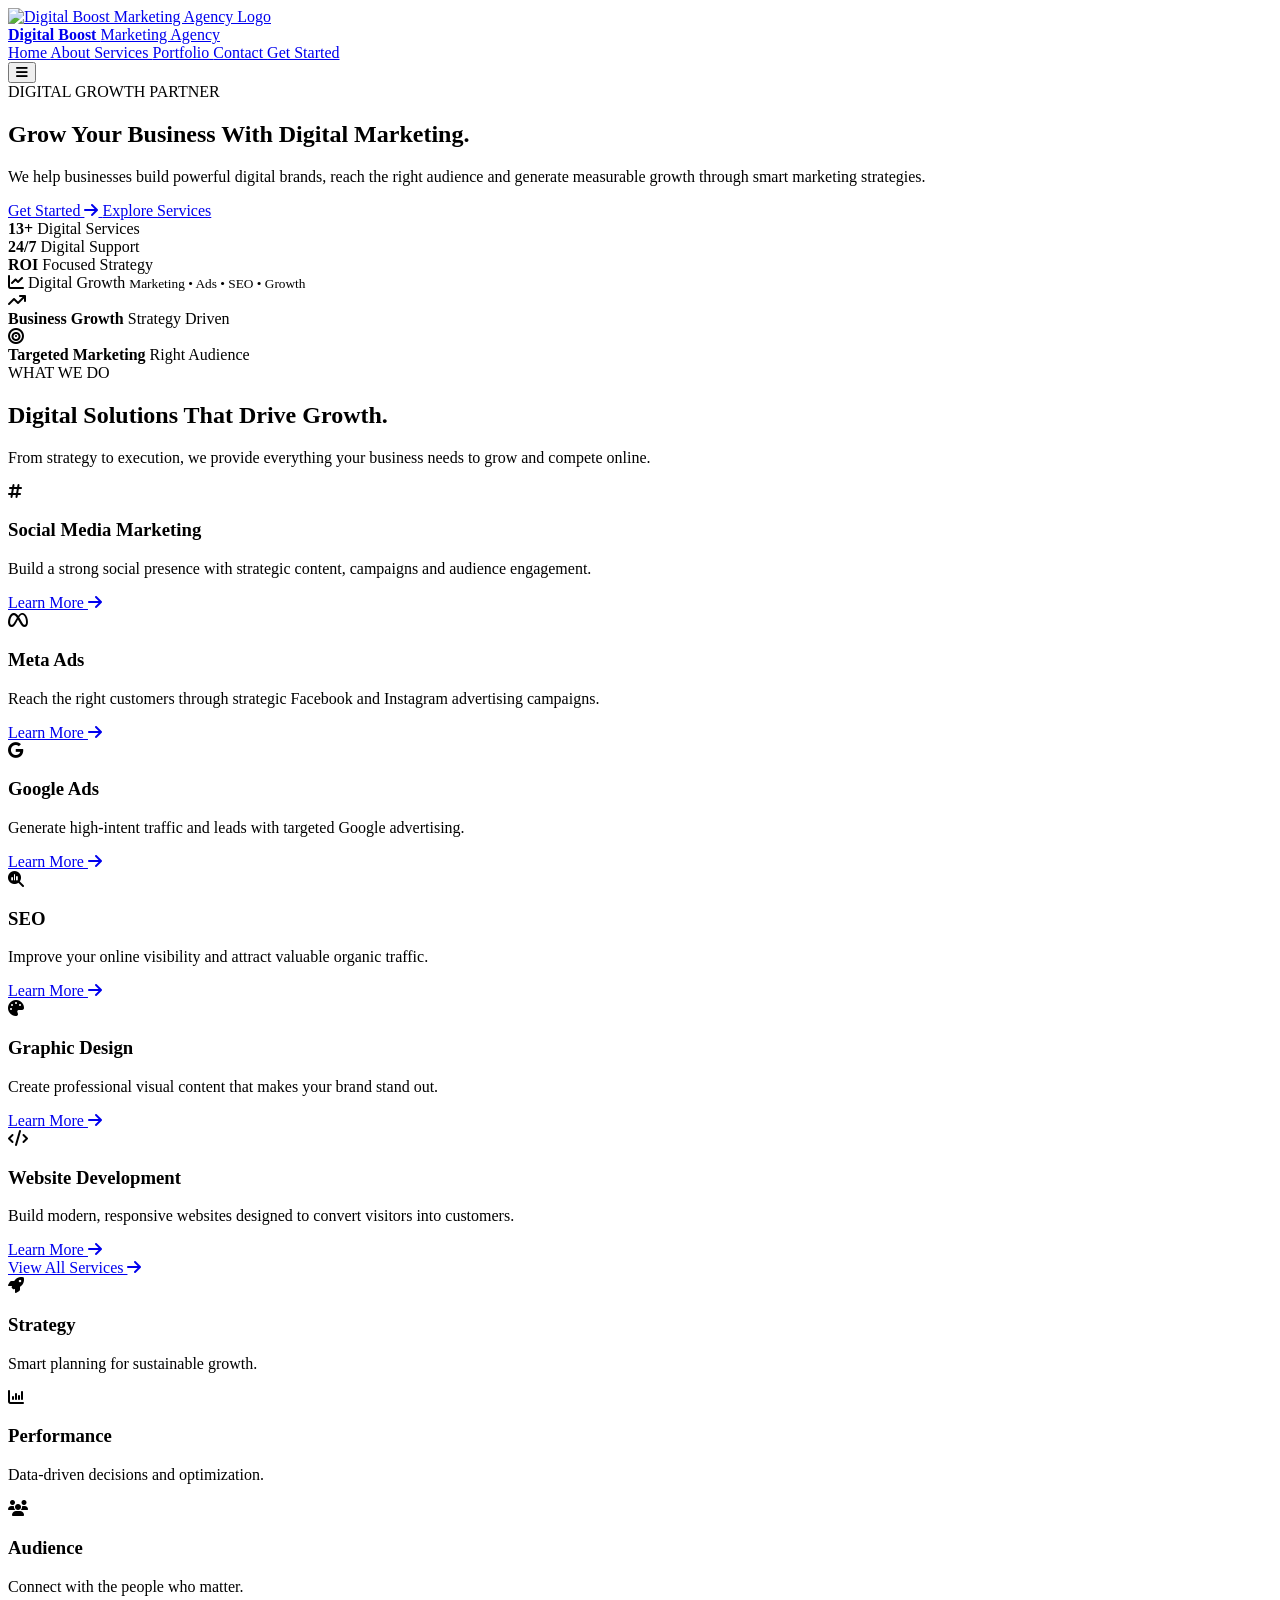
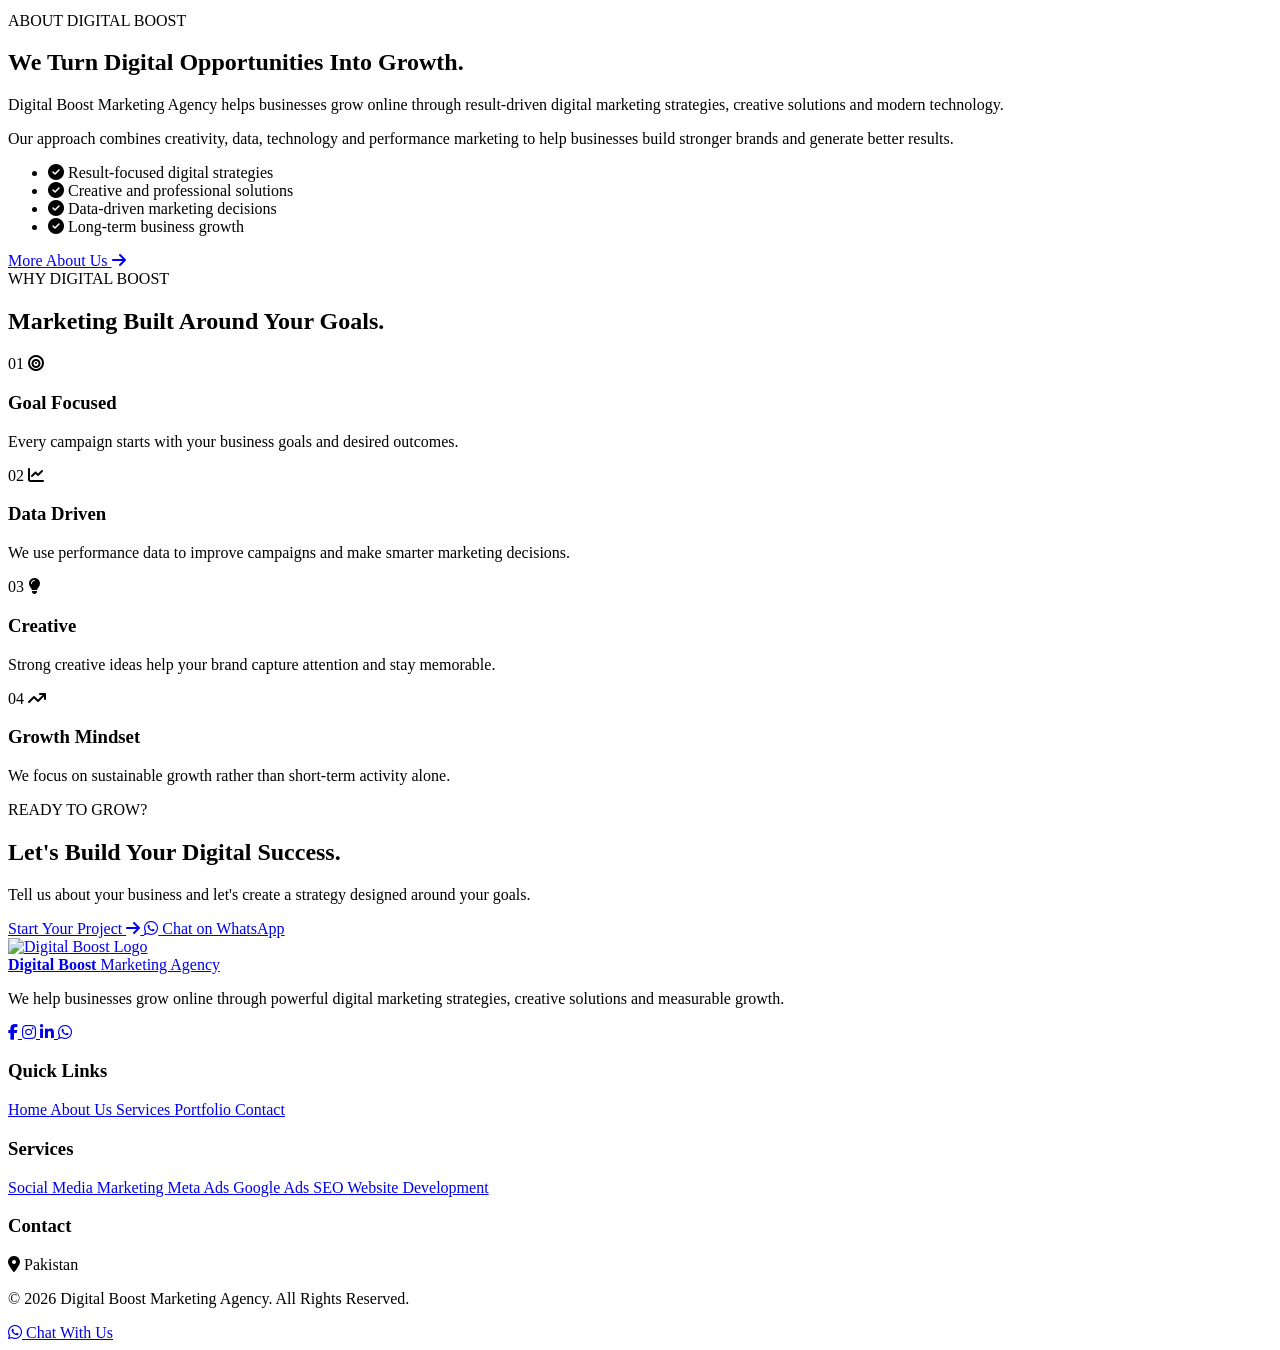
==== index.html @ 8b55f7cd "Create index.html" ====
<!DOCTYPE html>
<html lang="en">

<head>

    <meta charset="UTF-8">

    <meta name="viewport"
          content="width=device-width, initial-scale=1.0">

    <meta name="description"
          content="Digital Boost Marketing Agency helps businesses grow online through Social Media Marketing, Meta Ads, Google Ads, SEO, Branding, Website Development and performance marketing.">

    <meta name="keywords"
          content="Digital Marketing Agency, Social Media Marketing, Meta Ads, Google Ads, SEO, Branding, Website Development, Pakistan">

    <meta name="author"
          content="Digital Boost Marketing Agency">

    <title>
        Digital Boost Marketing Agency | Grow Your Business
    </title>


    <!-- Google Font -->

    <link rel="preconnect"
          href="https://fonts.googleapis.com">

    <link rel="preconnect"
          href="https://fonts.gstatic.com"
          crossorigin>

    <link href="https://fonts.googleapis.com/css2?family=Inter:wght@400;500;600;700;800;900&display=swap"
          rel="stylesheet">


    <!-- Font Awesome -->

    <link rel="stylesheet"
          href="https://cdnjs.cloudflare.com/ajax/libs/font-awesome/6.5.2/css/all.min.css">


    <!-- Main Website CSS -->

    <link rel="stylesheet"
          href="style.css">

</head>


<body>


<!-- ==================================================
     HEADER
================================================== -->

<header class="header">

    <div class="container nav-container">


        <!-- LOGO -->

        <a href="index.html"
           class="logo">

            <div class="logo-image">

                <img src="logo.png"
                     alt="Digital Boost Marketing Agency Logo">

            </div>

            <div class="logo-text">

                <strong>
                    Digital Boost
                </strong>

                <span>
                    Marketing Agency
                </span>

            </div>

        </a>


        <!-- NAVIGATION -->

        <nav class="navbar">

            <a href="index.html"
               class="active">
                Home
            </a>

            <a href="about.html">
                About
            </a>

            <a href="services.html">
                Services
            </a>

            <a href="portfolio.html">
                Portfolio
            </a>

            <a href="contact.html">
                Contact
            </a>

            <a href="contact.html#contact-form"
               class="nav-cta">

                Get Started

            </a>

        </nav>


        <!-- MOBILE MENU -->

        <button class="menu-btn"
                type="button"
                aria-label="Open Menu">

            <i class="fa-solid fa-bars"></i>

        </button>

    </div>

</header>



<!-- ==================================================
     HERO
================================================== -->

<section class="hero">

    <div class="container hero-grid">


        <!-- HERO CONTENT -->

        <div class="hero-content">

            <span class="section-label">

                DIGITAL GROWTH PARTNER

            </span>


            <h1>

                Grow Your Business
                <span>With Digital Marketing.</span>

            </h1>


            <p>

                We help businesses build powerful digital
                brands, reach the right audience and generate
                measurable growth through smart marketing
                strategies.

            </p>


            <!-- HERO BUTTONS -->

            <div class="hero-buttons">

                <a href="contact.html#contact-form"
                   class="btn">

                    Get Started

                    <i class="fa-solid fa-arrow-right"></i>

                </a>


                <a href="#services"
                   class="btn btn-outline">

                    Explore Services

                </a>

            </div>


            <!-- HERO TRUST -->

            <div class="hero-trust">

                <div class="trust-item">

                    <strong>
                        13+
                    </strong>

                    <span>
                        Digital Services
                    </span>

                </div>


                <div class="trust-item">

                    <strong>
                        24/7
                    </strong>

                    <span>
                        Digital Support
                    </span>

                </div>


                <div class="trust-item">

                    <strong>
                        ROI
                    </strong>

                    <span>
                        Focused Strategy
                    </span>

                </div>

            </div>

        </div>



        <!-- HERO VISUAL -->

        <div class="hero-visual">


            <div class="hero-image-card">

                <div class="hero-image-placeholder">

                    <i class="fa-solid fa-chart-line"></i>

                    <span>
                        Digital Growth
                    </span>

                    <small>
                        Marketing • Ads • SEO • Growth
                    </small>

                </div>


                <!-- FLOATING CARD -->

                <div class="hero-floating-card">

                    <div class="floating-icon">

                        <i class="fa-solid fa-arrow-trend-up"></i>

                    </div>

                    <div>

                        <strong>
                            Business Growth
                        </strong>

                        <span>
                            Strategy Driven
                        </span>

                    </div>

                </div>


                <!-- FLOATING CARD 2 -->

                <div class="hero-floating-card second">

                    <div class="floating-icon">

                        <i class="fa-solid fa-bullseye"></i>

                    </div>

                    <div>

                        <strong>
                            Targeted Marketing
                        </strong>

                        <span>
                            Right Audience
                        </span>

                    </div>

                </div>

            </div>

        </div>

    </div>

</section>



<!-- ==================================================
     SERVICES
================================================== -->

<section class="section services-preview"
         id="services">

    <div class="container">


        <div class="section-heading">

            <span class="section-label">
                WHAT WE DO
            </span>

            <h2>

                Digital Solutions That
                <span>Drive Growth.</span>

            </h2>

            <p>

                From strategy to execution, we provide
                everything your business needs to grow
                and compete online.

            </p>

        </div>


        <div class="services-grid">


            <!-- SERVICE 1 -->

            <article class="service-card">

                <div class="service-icon">

                    <i class="fa-solid fa-hashtag"></i>

                </div>

                <h3>
                    Social Media Marketing
                </h3>

                <p>

                    Build a strong social presence with
                    strategic content, campaigns and
                    audience engagement.

                </p>

                <a href="services.html">
                    Learn More
                    <i class="fa-solid fa-arrow-right"></i>
                </a>

            </article>


            <!-- SERVICE 2 -->

            <article class="service-card">

                <div class="service-icon">

                    <i class="fa-brands fa-meta"></i>

                </div>

                <h3>
                    Meta Ads
                </h3>

                <p>

                    Reach the right customers through
                    strategic Facebook and Instagram
                    advertising campaigns.

                </p>

                <a href="services.html">
                    Learn More
                    <i class="fa-solid fa-arrow-right"></i>
                </a>

            </article>


            <!-- SERVICE 3 -->

            <article class="service-card">

                <div class="service-icon">

                    <i class="fa-brands fa-google"></i>

                </div>

                <h3>
                    Google Ads
                </h3>

                <p>

                    Generate high-intent traffic and leads
                    with targeted Google advertising.

                </p>

                <a href="services.html">
                    Learn More
                    <i class="fa-solid fa-arrow-right"></i>
                </a>

            </article>


            <!-- SERVICE 4 -->

            <article class="service-card">

                <div class="service-icon">

                    <i class="fa-solid fa-magnifying-glass-chart"></i>

                </div>

                <h3>
                    SEO
                </h3>

                <p>

                    Improve your online visibility and attract
                    valuable organic traffic.

                </p>

                <a href="services.html">
                    Learn More
                    <i class="fa-solid fa-arrow-right"></i>
                </a>

            </article>


            <!-- SERVICE 5 -->

            <article class="service-card">

                <div class="service-icon">

                    <i class="fa-solid fa-palette"></i>

                </div>

                <h3>
                    Graphic Design
                </h3>

                <p>

                    Create professional visual content that
                    makes your brand stand out.

                </p>

                <a href="services.html">
                    Learn More
                    <i class="fa-solid fa-arrow-right"></i>
                </a>

            </article>


            <!-- SERVICE 6 -->

            <article class="service-card">

                <div class="service-icon">

                    <i class="fa-solid fa-code"></i>

                </div>

                <h3>
                    Website Development
                </h3>

                <p>

                    Build modern, responsive websites designed
                    to convert visitors into customers.

                </p>

                <a href="services.html">
                    Learn More
                    <i class="fa-solid fa-arrow-right"></i>
                </a>

            </article>

        </div>


        <div class="center-btn">

            <a href="services.html"
               class="btn btn-outline">

                View All Services

                <i class="fa-solid fa-arrow-right"></i>

            </a>

        </div>

    </div>

</section>



<!-- ==================================================
     ABOUT PREVIEW
================================================== -->

<section class="section about-preview">

    <div class="container about-grid">


        <div class="about-visual">

            <div class="about-card">

                <div class="about-card-icon">

                    <i class="fa-solid fa-rocket"></i>

                </div>

                <h3>
                    Strategy
                </h3>

                <p>
                    Smart planning for sustainable growth.
                </p>

            </div>


            <div class="about-card">

                <div class="about-card-icon">

                    <i class="fa-solid fa-chart-column"></i>

                </div>

                <h3>
                    Performance
                </h3>

                <p>
                    Data-driven decisions and optimization.
                </p>

            </div>


            <div class="about-card">

                <div class="about-card-icon">

                    <i class="fa-solid fa-users"></i>

                </div>

                <h3>
                    Audience
                </h3>

                <p>
                    Connect with the people who matter.
                </p>

            </div>

        </div>



        <div class="about-content">

            <span class="section-label">
                ABOUT DIGITAL BOOST
            </span>

            <h2>

                We Turn Digital
                <span>Opportunities Into Growth.</span>

            </h2>

            <p>

                Digital Boost Marketing Agency helps
                businesses grow online through result-driven
                digital marketing strategies, creative
                solutions and modern technology.

            </p>


            <p>

                Our approach combines creativity, data,
                technology and performance marketing to help
                businesses build stronger brands and generate
                better results.

            </p>


            <ul class="check-list">

                <li>

                    <i class="fa-solid fa-circle-check"></i>

                    Result-focused digital strategies

                </li>

                <li>

                    <i class="fa-solid fa-circle-check"></i>

                    Creative and professional solutions

                </li>

                <li>

                    <i class="fa-solid fa-circle-check"></i>

                    Data-driven marketing decisions

                </li>

                <li>

                    <i class="fa-solid fa-circle-check"></i>

                    Long-term business growth

                </li>

            </ul>


            <a href="about.html"
               class="btn">

                More About Us

                <i class="fa-solid fa-arrow-right"></i>

            </a>

        </div>

    </div>

</section>



<!-- ==================================================
     WHY US
================================================== -->

<section class="section why-us">

    <div class="container">


        <div class="section-heading">

            <span class="section-label">
                WHY DIGITAL BOOST
            </span>

            <h2>

                Marketing Built Around
                <span>Your Goals.</span>

            </h2>

        </div>


        <div class="why-grid">


            <div class="why-card">

                <span class="why-number">
                    01
                </span>

                <i class="fa-solid fa-bullseye"></i>

                <h3>
                    Goal Focused
                </h3>

                <p>
                    Every campaign starts with your business
                    goals and desired outcomes.
                </p>

            </div>


            <div class="why-card">

                <span class="why-number">
                    02
                </span>

                <i class="fa-solid fa-chart-line"></i>

                <h3>
                    Data Driven
                </h3>

                <p>
                    We use performance data to improve campaigns
                    and make smarter marketing decisions.
                </p>

            </div>


            <div class="why-card">

                <span class="why-number">
                    03
                </span>

                <i class="fa-solid fa-lightbulb"></i>

                <h3>
                    Creative
                </h3>

                <p>
                    Strong creative ideas help your brand
                    capture attention and stay memorable.
                </p>

            </div>


            <div class="why-card">

                <span class="why-number">
                    04
                </span>

                <i class="fa-solid fa-arrow-trend-up"></i>

                <h3>
                    Growth Mindset
                </h3>

                <p>
                    We focus on sustainable growth rather than
                    short-term activity alone.
                </p>

            </div>

        </div>

    </div>

</section>



<!-- ==================================================
     CTA
================================================== -->

<section class="cta-section">

    <div class="container cta-box">


        <div>

            <span class="section-label">
                READY TO GROW?
            </span>

            <h2>

                Let's Build Your
                <span>Digital Success.</span>

            </h2>

            <p>

                Tell us about your business and let's create
                a strategy designed around your goals.

            </p>

        </div>


        <div class="cta-buttons">

            <a href="contact.html#contact-form"
               class="btn">

                Start Your Project

                <i class="fa-solid fa-arrow-right"></i>

            </a>


            <a href="#"
               data-whatsapp
               target="_blank"
               class="btn btn-whatsapp">

                <i class="fa-brands fa-whatsapp"></i>

                Chat on WhatsApp

            </a>

        </div>

    </div>

</section>



<!-- ==================================================
     FOOTER
================================================== -->

<footer class="footer">

    <div class="container footer-grid">


        <div class="footer-about">

            <a href="index.html"
               class="logo footer-logo">

                <div class="logo-image">

                    <img src="logo.png"
                         alt="Digital Boost Logo">

                </div>

                <div class="logo-text">

                    <strong>
                        Digital Boost
                    </strong>

                    <span>
                        Marketing Agency
                    </span>

                </div>

            </a>


            <p>

                We help businesses grow online through
                powerful digital marketing strategies,
                creative solutions and measurable growth.

            </p>


            <div class="social-links">

                <a href="#"
                   data-facebook
                   target="_blank"
                   aria-label="Facebook">

                    <i class="fa-brands fa-facebook-f"></i>

                </a>


                <a href="#"
                   data-instagram
                   target="_blank"
                   aria-label="Instagram">

                    <i class="fa-brands fa-instagram"></i>

                </a>


                <a href="#"
                   data-linkedin
                   target="_blank"
                   aria-label="LinkedIn">

                    <i class="fa-brands fa-linkedin-in"></i>

                </a>


                <a href="#"
                   data-whatsapp
                   target="_blank"
                   aria-label="WhatsApp">

                    <i class="fa-brands fa-whatsapp"></i>

                </a>

            </div>

        </div>



        <div class="footer-column">

            <h3>
                Quick Links
            </h3>

            <a href="index.html">
                Home
            </a>

            <a href="about.html">
                About Us
            </a>

            <a href="services.html">
                Services
            </a>

            <a href="portfolio.html">
                Portfolio
            </a>

            <a href="contact.html">
                Contact
            </a>

        </div>



        <div class="footer-column">

            <h3>
                Services
            </h3>

            <a href="services.html">
                Social Media Marketing
            </a>

            <a href="services.html">
                Meta Ads
            </a>

            <a href="services.html">
                Google Ads
            </a>

            <a href="services.html">
                SEO
            </a>

            <a href="services.html">
                Website Development
            </a>

        </div>



        <div class="footer-column">

            <h3>
                Contact
            </h3>

            <a href="#"
               data-email
               data-email-text>
            </a>

            <a href="#"
               data-whatsapp
               data-whatsapp-text>
            </a>

            <p>
                <i class="fa-solid fa-location-dot"></i>
                Pakistan
            </p>

        </div>

    </div>


    <div class="footer-bottom">

        <div class="container">

            <p>
                © 2026 Digital Boost Marketing Agency.
                All Rights Reserved.
            </p>

        </div>

    </div>

</footer>



<!-- ==================================================
     FLOATING WHATSAPP
================================================== -->

<a href="#"
   data-whatsapp
   target="_blank"
   class="whatsapp-float"
   aria-label="Chat on WhatsApp">

    <i class="fa-brands fa-whatsapp"></i>

    <span>
        Chat With Us
    </span>

</a>



<!-- ==================================================
     CENTRAL CONFIG
================================================== -->

<script src="site-config.js"></script>

<script src="script.js"></script>


</body>

</html>
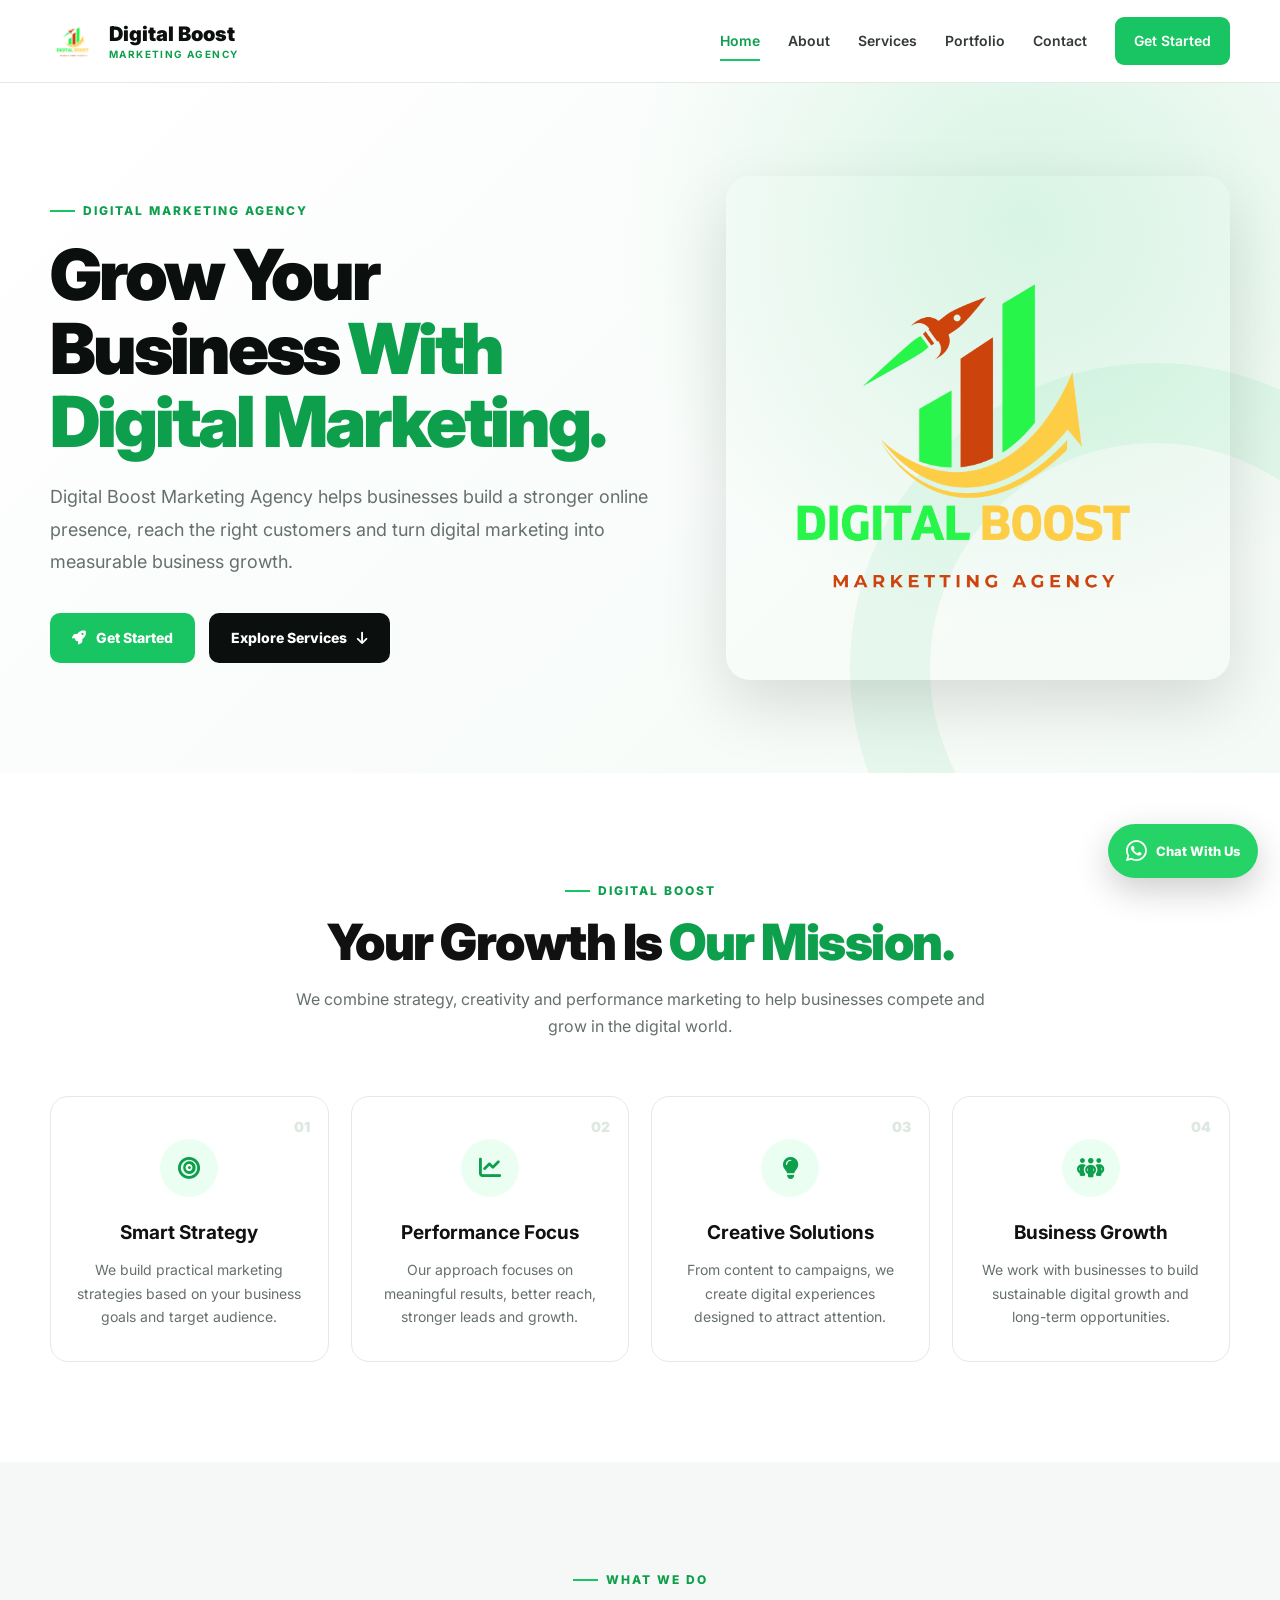
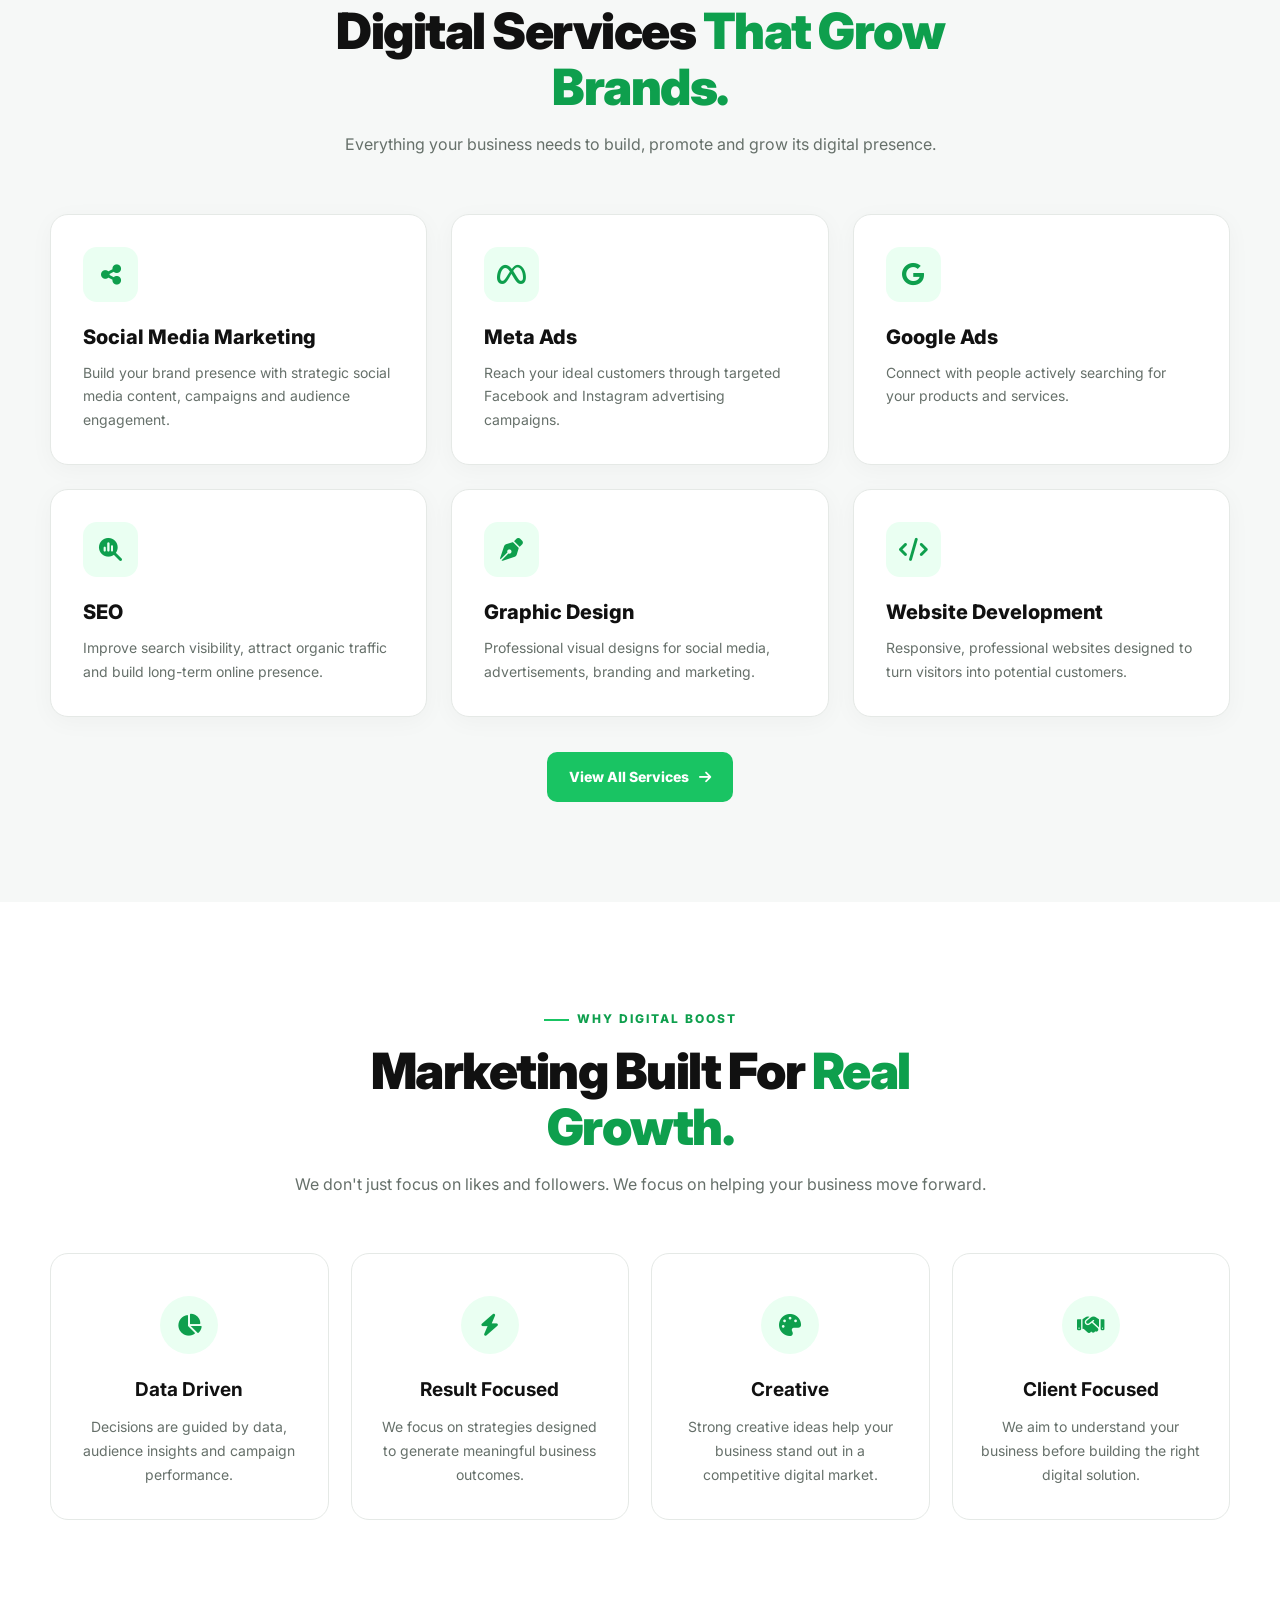
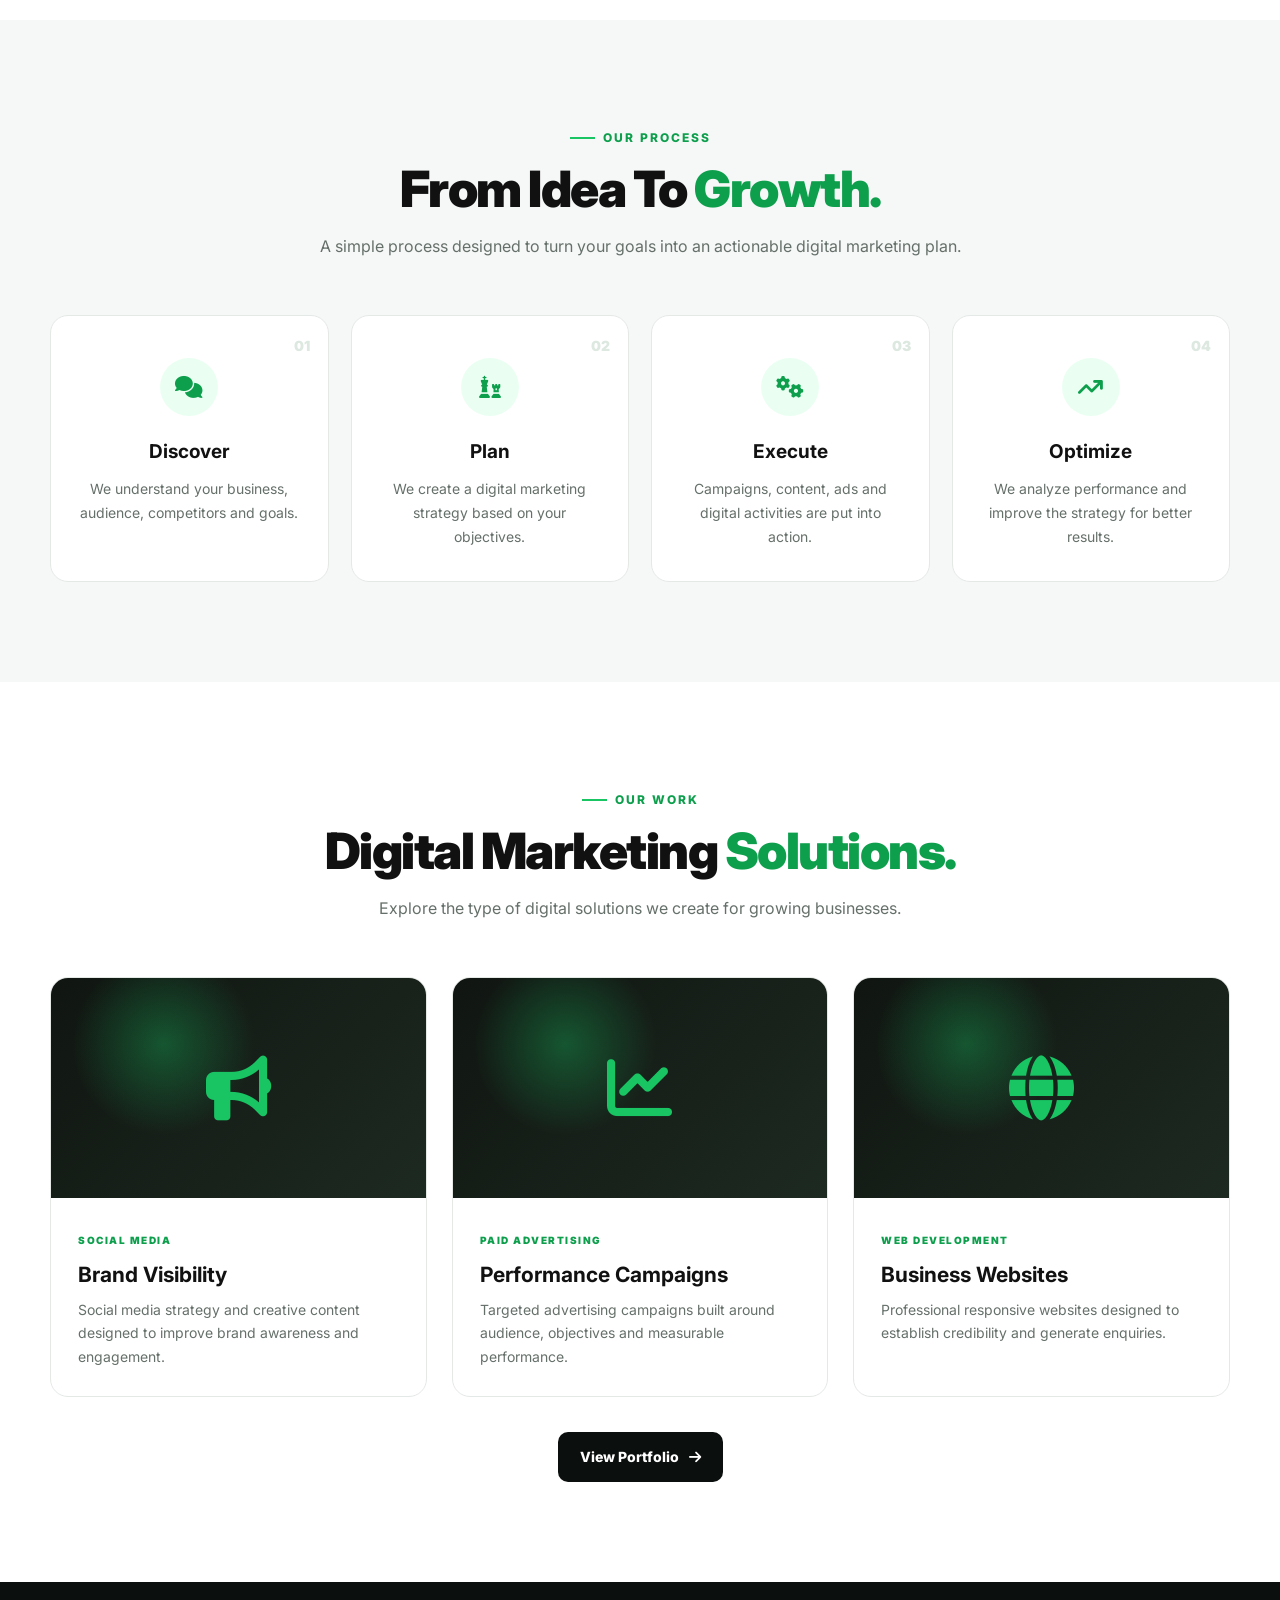
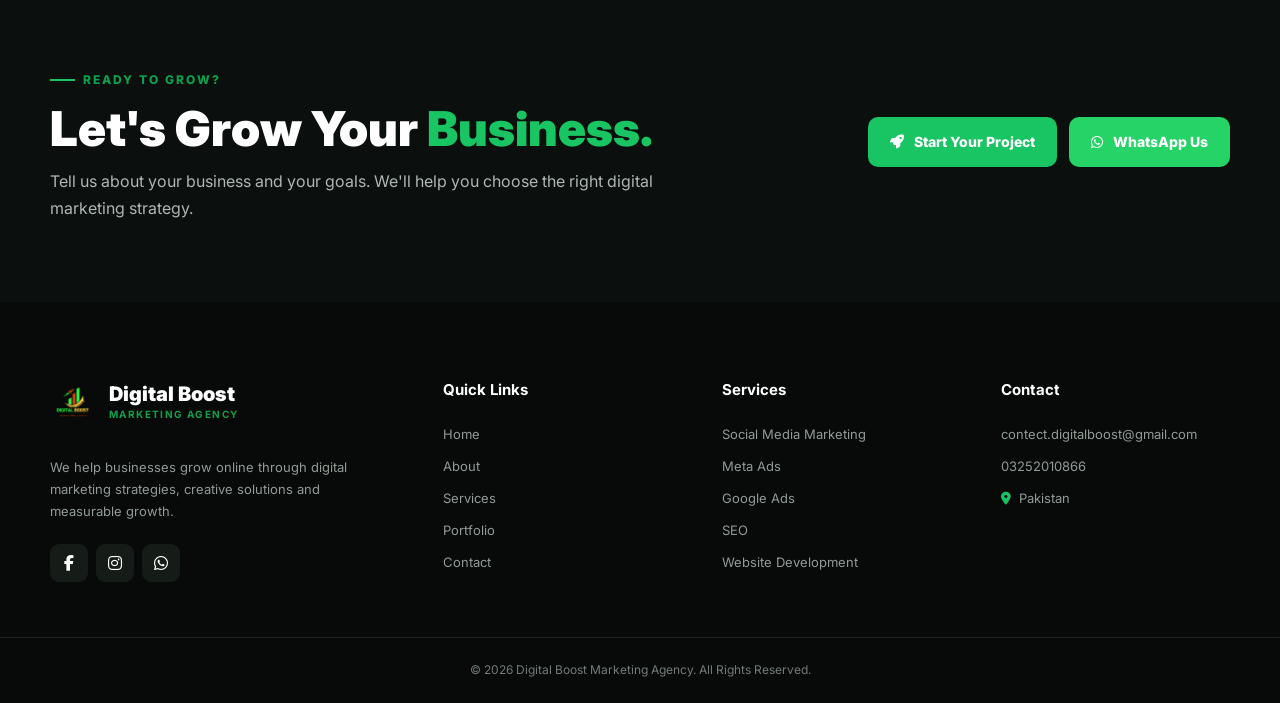
==== commit 473d7d24: "Update index.html" ====
--- a/index.html
+++ b/index.html
@@ -9,10 +9,10 @@
           content="width=device-width, initial-scale=1.0">
 
     <meta name="description"
-          content="Digital Boost Marketing Agency helps businesses grow online through Social Media Marketing, Meta Ads, Google Ads, SEO, Branding, Website Development and performance marketing.">
+          content="Digital Boost Marketing Agency helps businesses grow with Social Media Marketing, Meta Ads, Google Ads, SEO, Website Development, Branding and Lead Generation.">
 
     <meta name="keywords"
-          content="Digital Marketing Agency, Social Media Marketing, Meta Ads, Google Ads, SEO, Branding, Website Development, Pakistan">
+          content="Digital Marketing Agency, Digital Boost, Meta Ads, Google Ads, SEO, Social Media Marketing, Website Development, Pakistan">
 
     <meta name="author"
           content="Digital Boost Marketing Agency">
@@ -41,7 +41,7 @@
           href="https://cdnjs.cloudflare.com/ajax/libs/font-awesome/6.5.2/css/all.min.css">
 
 
-    <!-- Main Website CSS -->
+    <!-- Website CSS -->
 
     <link rel="stylesheet"
           href="style.css">
@@ -52,9 +52,9 @@
 <body>
 
 
-<!-- ==================================================
+<!-- =====================================================
      HEADER
-================================================== -->
+===================================================== -->
 
 <header class="header">
 
@@ -113,11 +113,9 @@
                 Contact
             </a>
 
-            <a href="contact.html#contact-form"
+            <a href="contact.html"
                class="nav-cta">
-
                 Get Started
-
             </a>
 
         </nav>
@@ -139,13 +137,13 @@
 
 
 
-<!-- ==================================================
+<!-- =====================================================
      HERO
-================================================== -->
+===================================================== -->
 
 <section class="hero">
 
-    <div class="container hero-grid">
+    <div class="container hero-container">
 
 
         <!-- HERO CONTENT -->
@@ -153,9 +151,7 @@
         <div class="hero-content">
 
             <span class="section-label">
-
-                DIGITAL GROWTH PARTNER
-
+                DIGITAL MARKETING AGENCY
             </span>
 
 
@@ -169,160 +165,51 @@
 
             <p>
 
-                We help businesses build powerful digital
-                brands, reach the right audience and generate
-                measurable growth through smart marketing
-                strategies.
+                Digital Boost Marketing Agency helps businesses
+                build a stronger online presence, reach the right
+                customers and turn digital marketing into measurable
+                business growth.
 
             </p>
 
 
-            <!-- HERO BUTTONS -->
-
             <div class="hero-buttons">
 
-                <a href="contact.html#contact-form"
+
+                <a href="contact.html"
                    class="btn">
 
+                    <i class="fa-solid fa-rocket"></i>
+
                     Get Started
 
-                    <i class="fa-solid fa-arrow-right"></i>
-
                 </a>
 
 
                 <a href="#services"
-                   class="btn btn-outline">
+                   class="btn btn-dark">
 
                     Explore Services
 
+                    <i class="fa-solid fa-arrow-down"></i>
+
                 </a>
 
             </div>
 
-
-            <!-- HERO TRUST -->
-
-            <div class="hero-trust">
-
-                <div class="trust-item">
-
-                    <strong>
-                        13+
-                    </strong>
-
-                    <span>
-                        Digital Services
-                    </span>
-
-                </div>
-
-
-                <div class="trust-item">
-
-                    <strong>
-                        24/7
-                    </strong>
-
-                    <span>
-                        Digital Support
-                    </span>
-
-                </div>
-
-
-                <div class="trust-item">
-
-                    <strong>
-                        ROI
-                    </strong>
-
-                    <span>
-                        Focused Strategy
-                    </span>
-
-                </div>
-
-            </div>
-
         </div>
 
 
 
         <!-- HERO VISUAL -->
 
-        <div class="hero-visual">
-
-
-            <div class="hero-image-card">
-
-                <div class="hero-image-placeholder">
-
-                    <i class="fa-solid fa-chart-line"></i>
-
-                    <span>
-                        Digital Growth
-                    </span>
-
-                    <small>
-                        Marketing • Ads • SEO • Growth
-                    </small>
-
-                </div>
-
-
-                <!-- FLOATING CARD -->
-
-                <div class="hero-floating-card">
-
-                    <div class="floating-icon">
-
-                        <i class="fa-solid fa-arrow-trend-up"></i>
-
-                    </div>
-
-                    <div>
-
-                        <strong>
-                            Business Growth
-                        </strong>
-
-                        <span>
-                            Strategy Driven
-                        </span>
-
-                    </div>
-
-                </div>
-
-
-                <!-- FLOATING CARD 2 -->
-
-                <div class="hero-floating-card second">
-
-                    <div class="floating-icon">
-
-                        <i class="fa-solid fa-bullseye"></i>
-
-                    </div>
-
-                    <div>
-
-                        <strong>
-                            Targeted Marketing
-                        </strong>
-
-                        <span>
-                            Right Audience
-                        </span>
-
-                    </div>
-
-                </div>
-
-            </div>
-
-        </div>
+        <div class="hero-image">
+
+            <img src="logo.png"
+                 alt="Digital Boost Marketing Agency">
+
+        </div>
+
 
     </div>
 
@@ -330,12 +217,144 @@
 
 
 
-<!-- ==================================================
+<!-- =====================================================
+     INTRODUCTION
+===================================================== -->
+
+<section class="section">
+
+    <div class="container">
+
+        <div class="section-heading">
+
+            <span class="section-label">
+                DIGITAL BOOST
+            </span>
+
+            <h2>
+
+                Your Growth Is
+                <span>Our Mission.</span>
+
+            </h2>
+
+            <p>
+
+                We combine strategy, creativity and performance
+                marketing to help businesses compete and grow in
+                the digital world.
+
+            </p>
+
+        </div>
+
+
+        <div class="why-grid">
+
+
+            <div class="why-card">
+
+                <span class="why-number">
+                    01
+                </span>
+
+                <i class="fa-solid fa-bullseye"></i>
+
+                <h3>
+                    Smart Strategy
+                </h3>
+
+                <p>
+
+                    We build practical marketing strategies based
+                    on your business goals and target audience.
+
+                </p>
+
+            </div>
+
+
+            <div class="why-card">
+
+                <span class="why-number">
+                    02
+                </span>
+
+                <i class="fa-solid fa-chart-line"></i>
+
+                <h3>
+                    Performance Focus
+                </h3>
+
+                <p>
+
+                    Our approach focuses on meaningful results,
+                    better reach, stronger leads and growth.
+
+                </p>
+
+            </div>
+
+
+            <div class="why-card">
+
+                <span class="why-number">
+                    03
+                </span>
+
+                <i class="fa-solid fa-lightbulb"></i>
+
+                <h3>
+                    Creative Solutions
+                </h3>
+
+                <p>
+
+                    From content to campaigns, we create digital
+                    experiences designed to attract attention.
+
+                </p>
+
+            </div>
+
+
+            <div class="why-card">
+
+                <span class="why-number">
+                    04
+                </span>
+
+                <i class="fa-solid fa-people-group"></i>
+
+                <h3>
+                    Business Growth
+                </h3>
+
+                <p>
+
+                    We work with businesses to build sustainable
+                    digital growth and long-term opportunities.
+
+                </p>
+
+            </div>
+
+
+        </div>
+
+    </div>
+
+</section>
+
+
+
+<!-- =====================================================
      SERVICES
-================================================== -->
-
-<section class="section services-preview"
-         id="services">
+===================================================== -->
+
+<section class="section"
+         id="services"
+         style="background:#f6f8f7;">
 
     <div class="container">
 
@@ -348,34 +367,30 @@
 
             <h2>
 
-                Digital Solutions That
-                <span>Drive Growth.</span>
+                Digital Services
+                <span>That Grow Brands.</span>
 
             </h2>
 
             <p>
 
-                From strategy to execution, we provide
-                everything your business needs to grow
-                and compete online.
+                Everything your business needs to build,
+                promote and grow its digital presence.
 
             </p>
 
         </div>
 
 
+
         <div class="services-grid">
 
 
             <!-- SERVICE 1 -->
 
-            <article class="service-card">
-
-                <div class="service-icon">
-
-                    <i class="fa-solid fa-hashtag"></i>
-
-                </div>
+            <div class="service-card">
+
+                <i class="fa-solid fa-share-nodes"></i>
 
                 <h3>
                     Social Media Marketing
@@ -383,29 +398,20 @@
 
                 <p>
 
-                    Build a strong social presence with
-                    strategic content, campaigns and
-                    audience engagement.
-
-                </p>
-
-                <a href="services.html">
-                    Learn More
-                    <i class="fa-solid fa-arrow-right"></i>
-                </a>
-
-            </article>
+                    Build your brand presence with strategic
+                    social media content, campaigns and audience
+                    engagement.
+
+                </p>
+
+            </div>
 
 
             <!-- SERVICE 2 -->
 
-            <article class="service-card">
-
-                <div class="service-icon">
-
-                    <i class="fa-brands fa-meta"></i>
-
-                </div>
+            <div class="service-card">
+
+                <i class="fa-brands fa-meta"></i>
 
                 <h3>
                     Meta Ads
@@ -413,29 +419,19 @@
 
                 <p>
 
-                    Reach the right customers through
-                    strategic Facebook and Instagram
-                    advertising campaigns.
-
-                </p>
-
-                <a href="services.html">
-                    Learn More
-                    <i class="fa-solid fa-arrow-right"></i>
-                </a>
-
-            </article>
+                    Reach your ideal customers through targeted
+                    Facebook and Instagram advertising campaigns.
+
+                </p>
+
+            </div>
 
 
             <!-- SERVICE 3 -->
 
-            <article class="service-card">
-
-                <div class="service-icon">
-
-                    <i class="fa-brands fa-google"></i>
-
-                </div>
+            <div class="service-card">
+
+                <i class="fa-brands fa-google"></i>
 
                 <h3>
                     Google Ads
@@ -443,28 +439,19 @@
 
                 <p>
 
-                    Generate high-intent traffic and leads
-                    with targeted Google advertising.
-
-                </p>
-
-                <a href="services.html">
-                    Learn More
-                    <i class="fa-solid fa-arrow-right"></i>
-                </a>
-
-            </article>
+                    Connect with people actively searching for
+                    your products and services.
+
+                </p>
+
+            </div>
 
 
             <!-- SERVICE 4 -->
 
-            <article class="service-card">
-
-                <div class="service-icon">
-
-                    <i class="fa-solid fa-magnifying-glass-chart"></i>
-
-                </div>
+            <div class="service-card">
+
+                <i class="fa-solid fa-magnifying-glass-chart"></i>
 
                 <h3>
                     SEO
@@ -472,28 +459,19 @@
 
                 <p>
 
-                    Improve your online visibility and attract
-                    valuable organic traffic.
-
-                </p>
-
-                <a href="services.html">
-                    Learn More
-                    <i class="fa-solid fa-arrow-right"></i>
-                </a>
-
-            </article>
+                    Improve search visibility, attract organic
+                    traffic and build long-term online presence.
+
+                </p>
+
+            </div>
 
 
             <!-- SERVICE 5 -->
 
-            <article class="service-card">
-
-                <div class="service-icon">
-
-                    <i class="fa-solid fa-palette"></i>
-
-                </div>
+            <div class="service-card">
+
+                <i class="fa-solid fa-pen-nib"></i>
 
                 <h3>
                     Graphic Design
@@ -501,28 +479,19 @@
 
                 <p>
 
-                    Create professional visual content that
-                    makes your brand stand out.
-
-                </p>
-
-                <a href="services.html">
-                    Learn More
-                    <i class="fa-solid fa-arrow-right"></i>
-                </a>
-
-            </article>
+                    Professional visual designs for social media,
+                    advertisements, branding and marketing.
+
+                </p>
+
+            </div>
 
 
             <!-- SERVICE 6 -->
 
-            <article class="service-card">
-
-                <div class="service-icon">
-
-                    <i class="fa-solid fa-code"></i>
-
-                </div>
+            <div class="service-card">
+
+                <i class="fa-solid fa-code"></i>
 
                 <h3>
                     Website Development
@@ -530,25 +499,21 @@
 
                 <p>
 
-                    Build modern, responsive websites designed
-                    to convert visitors into customers.
-
-                </p>
-
-                <a href="services.html">
-                    Learn More
-                    <i class="fa-solid fa-arrow-right"></i>
-                </a>
-
-            </article>
-
-        </div>
-
-
-        <div class="center-btn">
+                    Responsive, professional websites designed
+                    to turn visitors into potential customers.
+
+                </p>
+
+            </div>
+
+
+        </div>
+
+
+        <div style="text-align:center;margin-top:35px;">
 
             <a href="services.html"
-               class="btn btn-outline">
+               class="btn">
 
                 View All Services
 
@@ -564,169 +529,11 @@
 
 
 
-<!-- ==================================================
-     ABOUT PREVIEW
-================================================== -->
-
-<section class="section about-preview">
-
-    <div class="container about-grid">
-
-
-        <div class="about-visual">
-
-            <div class="about-card">
-
-                <div class="about-card-icon">
-
-                    <i class="fa-solid fa-rocket"></i>
-
-                </div>
-
-                <h3>
-                    Strategy
-                </h3>
-
-                <p>
-                    Smart planning for sustainable growth.
-                </p>
-
-            </div>
-
-
-            <div class="about-card">
-
-                <div class="about-card-icon">
-
-                    <i class="fa-solid fa-chart-column"></i>
-
-                </div>
-
-                <h3>
-                    Performance
-                </h3>
-
-                <p>
-                    Data-driven decisions and optimization.
-                </p>
-
-            </div>
-
-
-            <div class="about-card">
-
-                <div class="about-card-icon">
-
-                    <i class="fa-solid fa-users"></i>
-
-                </div>
-
-                <h3>
-                    Audience
-                </h3>
-
-                <p>
-                    Connect with the people who matter.
-                </p>
-
-            </div>
-
-        </div>
-
-
-
-        <div class="about-content">
-
-            <span class="section-label">
-                ABOUT DIGITAL BOOST
-            </span>
-
-            <h2>
-
-                We Turn Digital
-                <span>Opportunities Into Growth.</span>
-
-            </h2>
-
-            <p>
-
-                Digital Boost Marketing Agency helps
-                businesses grow online through result-driven
-                digital marketing strategies, creative
-                solutions and modern technology.
-
-            </p>
-
-
-            <p>
-
-                Our approach combines creativity, data,
-                technology and performance marketing to help
-                businesses build stronger brands and generate
-                better results.
-
-            </p>
-
-
-            <ul class="check-list">
-
-                <li>
-
-                    <i class="fa-solid fa-circle-check"></i>
-
-                    Result-focused digital strategies
-
-                </li>
-
-                <li>
-
-                    <i class="fa-solid fa-circle-check"></i>
-
-                    Creative and professional solutions
-
-                </li>
-
-                <li>
-
-                    <i class="fa-solid fa-circle-check"></i>
-
-                    Data-driven marketing decisions
-
-                </li>
-
-                <li>
-
-                    <i class="fa-solid fa-circle-check"></i>
-
-                    Long-term business growth
-
-                </li>
-
-            </ul>
-
-
-            <a href="about.html"
-               class="btn">
-
-                More About Us
-
-                <i class="fa-solid fa-arrow-right"></i>
-
-            </a>
-
-        </div>
-
-    </div>
-
-</section>
-
-
-
-<!-- ==================================================
-     WHY US
-================================================== -->
-
-<section class="section why-us">
+<!-- =====================================================
+     WHY CHOOSE US
+===================================================== -->
+
+<section class="section">
 
     <div class="container">
 
@@ -739,10 +546,132 @@
 
             <h2>
 
-                Marketing Built Around
-                <span>Your Goals.</span>
+                Marketing Built For
+                <span>Real Growth.</span>
 
             </h2>
+
+            <p>
+
+                We don't just focus on likes and followers.
+                We focus on helping your business move forward.
+
+            </p>
+
+        </div>
+
+
+        <div class="why-grid">
+
+
+            <div class="why-card">
+
+                <i class="fa-solid fa-chart-pie"></i>
+
+                <h3>
+                    Data Driven
+                </h3>
+
+                <p>
+
+                    Decisions are guided by data, audience
+                    insights and campaign performance.
+
+                </p>
+
+            </div>
+
+
+            <div class="why-card">
+
+                <i class="fa-solid fa-bolt"></i>
+
+                <h3>
+                    Result Focused
+                </h3>
+
+                <p>
+
+                    We focus on strategies designed to generate
+                    meaningful business outcomes.
+
+                </p>
+
+            </div>
+
+
+            <div class="why-card">
+
+                <i class="fa-solid fa-palette"></i>
+
+                <h3>
+                    Creative
+                </h3>
+
+                <p>
+
+                    Strong creative ideas help your business
+                    stand out in a competitive digital market.
+
+                </p>
+
+            </div>
+
+
+            <div class="why-card">
+
+                <i class="fa-solid fa-handshake"></i>
+
+                <h3>
+                    Client Focused
+                </h3>
+
+                <p>
+
+                    We aim to understand your business before
+                    building the right digital solution.
+
+                </p>
+
+            </div>
+
+
+        </div>
+
+    </div>
+
+</section>
+
+
+
+<!-- =====================================================
+     PROCESS
+===================================================== -->
+
+<section class="section why-us">
+
+    <div class="container">
+
+
+        <div class="section-heading">
+
+            <span class="section-label">
+                OUR PROCESS
+            </span>
+
+            <h2>
+
+                From Idea To
+                <span>Growth.</span>
+
+            </h2>
+
+            <p>
+
+                A simple process designed to turn your goals
+                into an actionable digital marketing plan.
+
+            </p>
 
         </div>
 
@@ -756,15 +685,17 @@
                     01
                 </span>
 
-                <i class="fa-solid fa-bullseye"></i>
-
-                <h3>
-                    Goal Focused
-                </h3>
-
-                <p>
-                    Every campaign starts with your business
-                    goals and desired outcomes.
+                <i class="fa-solid fa-comments"></i>
+
+                <h3>
+                    Discover
+                </h3>
+
+                <p>
+
+                    We understand your business, audience,
+                    competitors and goals.
+
                 </p>
 
             </div>
@@ -776,15 +707,17 @@
                     02
                 </span>
 
-                <i class="fa-solid fa-chart-line"></i>
-
-                <h3>
-                    Data Driven
-                </h3>
-
-                <p>
-                    We use performance data to improve campaigns
-                    and make smarter marketing decisions.
+                <i class="fa-solid fa-chess"></i>
+
+                <h3>
+                    Plan
+                </h3>
+
+                <p>
+
+                    We create a digital marketing strategy
+                    based on your objectives.
+
                 </p>
 
             </div>
@@ -796,15 +729,17 @@
                     03
                 </span>
 
-                <i class="fa-solid fa-lightbulb"></i>
-
-                <h3>
-                    Creative
-                </h3>
-
-                <p>
-                    Strong creative ideas help your brand
-                    capture attention and stay memorable.
+                <i class="fa-solid fa-gears"></i>
+
+                <h3>
+                    Execute
+                </h3>
+
+                <p>
+
+                    Campaigns, content, ads and digital
+                    activities are put into action.
+
                 </p>
 
             </div>
@@ -819,15 +754,18 @@
                 <i class="fa-solid fa-arrow-trend-up"></i>
 
                 <h3>
-                    Growth Mindset
-                </h3>
-
-                <p>
-                    We focus on sustainable growth rather than
-                    short-term activity alone.
-                </p>
-
-            </div>
+                    Optimize
+                </h3>
+
+                <p>
+
+                    We analyze performance and improve the
+                    strategy for better results.
+
+                </p>
+
+            </div>
+
 
         </div>
 
@@ -837,9 +775,159 @@
 
 
 
-<!-- ==================================================
+<!-- =====================================================
+     PORTFOLIO PREVIEW
+===================================================== -->
+
+<section class="section">
+
+    <div class="container">
+
+
+        <div class="section-heading">
+
+            <span class="section-label">
+                OUR WORK
+            </span>
+
+            <h2>
+
+                Digital Marketing
+                <span>Solutions.</span>
+
+            </h2>
+
+            <p>
+
+                Explore the type of digital solutions we
+                create for growing businesses.
+
+            </p>
+
+        </div>
+
+
+        <div class="portfolio-grid">
+
+
+            <div class="portfolio-card">
+
+                <div class="portfolio-visual">
+
+                    <i class="fa-solid fa-bullhorn"></i>
+
+                </div>
+
+                <div class="portfolio-content">
+
+                    <span class="portfolio-tag">
+                        SOCIAL MEDIA
+                    </span>
+
+                    <h3>
+                        Brand Visibility
+                    </h3>
+
+                    <p>
+
+                        Social media strategy and creative
+                        content designed to improve brand
+                        awareness and engagement.
+
+                    </p>
+
+                </div>
+
+            </div>
+
+
+            <div class="portfolio-card">
+
+                <div class="portfolio-visual">
+
+                    <i class="fa-solid fa-chart-line"></i>
+
+                </div>
+
+                <div class="portfolio-content">
+
+                    <span class="portfolio-tag">
+                        PAID ADVERTISING
+                    </span>
+
+                    <h3>
+                        Performance Campaigns
+                    </h3>
+
+                    <p>
+
+                        Targeted advertising campaigns built
+                        around audience, objectives and
+                        measurable performance.
+
+                    </p>
+
+                </div>
+
+            </div>
+
+
+            <div class="portfolio-card">
+
+                <div class="portfolio-visual">
+
+                    <i class="fa-solid fa-globe"></i>
+
+                </div>
+
+                <div class="portfolio-content">
+
+                    <span class="portfolio-tag">
+                        WEB DEVELOPMENT
+                    </span>
+
+                    <h3>
+                        Business Websites
+                    </h3>
+
+                    <p>
+
+                        Professional responsive websites
+                        designed to establish credibility and
+                        generate enquiries.
+
+                    </p>
+
+                </div>
+
+            </div>
+
+
+        </div>
+
+
+        <div style="text-align:center;margin-top:35px;">
+
+            <a href="portfolio.html"
+               class="btn btn-dark">
+
+                View Portfolio
+
+                <i class="fa-solid fa-arrow-right"></i>
+
+            </a>
+
+        </div>
+
+    </div>
+
+</section>
+
+
+
+<!-- =====================================================
      CTA
-================================================== -->
+===================================================== -->
 
 <section class="cta-section">
 
@@ -854,15 +942,16 @@
 
             <h2>
 
-                Let's Build Your
-                <span>Digital Success.</span>
+                Let's Grow Your
+                <span>Business.</span>
 
             </h2>
 
             <p>
 
-                Tell us about your business and let's create
-                a strategy designed around your goals.
+                Tell us about your business and your goals.
+                We'll help you choose the right digital
+                marketing strategy.
 
             </p>
 
@@ -871,12 +960,13 @@
 
         <div class="cta-buttons">
 
-            <a href="contact.html#contact-form"
+
+            <a href="contact.html"
                class="btn">
 
+                <i class="fa-solid fa-rocket"></i>
+
                 Start Your Project
-
-                <i class="fa-solid fa-arrow-right"></i>
 
             </a>
 
@@ -888,9 +978,10 @@
 
                 <i class="fa-brands fa-whatsapp"></i>
 
-                Chat on WhatsApp
-
-            </a>
+                WhatsApp Us
+
+            </a>
+
 
         </div>
 
@@ -900,14 +991,16 @@
 
 
 
-<!-- ==================================================
+<!-- =====================================================
      FOOTER
-================================================== -->
+===================================================== -->
 
 <footer class="footer">
 
     <div class="container footer-grid">
 
+
+        <!-- ABOUT -->
 
         <div class="footer-about">
 
@@ -939,13 +1032,14 @@
             <p>
 
                 We help businesses grow online through
-                powerful digital marketing strategies,
-                creative solutions and measurable growth.
+                digital marketing strategies, creative
+                solutions and measurable growth.
 
             </p>
 
 
             <div class="social-links">
+
 
                 <a href="#"
                    data-facebook
@@ -968,16 +1062,6 @@
 
 
                 <a href="#"
-                   data-linkedin
-                   target="_blank"
-                   aria-label="LinkedIn">
-
-                    <i class="fa-brands fa-linkedin-in"></i>
-
-                </a>
-
-
-                <a href="#"
                    data-whatsapp
                    target="_blank"
                    aria-label="WhatsApp">
@@ -986,11 +1070,14 @@
 
                 </a>
 
-            </div>
-
-        </div>
-
-
+
+            </div>
+
+        </div>
+
+
+
+        <!-- LINKS -->
 
         <div class="footer-column">
 
@@ -1003,7 +1090,7 @@
             </a>
 
             <a href="about.html">
-                About Us
+                About
             </a>
 
             <a href="services.html">
@@ -1021,6 +1108,8 @@
         </div>
 
 
+
+        <!-- SERVICES -->
 
         <div class="footer-column">
 
@@ -1052,29 +1141,38 @@
 
 
 
+        <!-- CONTACT -->
+
         <div class="footer-column">
 
             <h3>
                 Contact
             </h3>
 
+
             <a href="#"
                data-email
                data-email-text>
             </a>
 
+
             <a href="#"
                data-whatsapp
                data-whatsapp-text>
             </a>
 
+
             <p>
+
                 <i class="fa-solid fa-location-dot"></i>
+
                 Pakistan
+
             </p>
 
         </div>
 
+
     </div>
 
 
@@ -1083,8 +1181,11 @@
         <div class="container">
 
             <p>
-                © 2026 Digital Boost Marketing Agency.
+
+                © <span data-year>2026</span>
+                Digital Boost Marketing Agency.
                 All Rights Reserved.
+
             </p>
 
         </div>
@@ -1095,9 +1196,9 @@
 
 
 
-<!-- ==================================================
+<!-- =====================================================
      FLOATING WHATSAPP
-================================================== -->
+===================================================== -->
 
 <a href="#"
    data-whatsapp
@@ -1115,9 +1216,9 @@
 
 
 
-<!-- ==================================================
-     CENTRAL CONFIG
-================================================== -->
+<!-- =====================================================
+     JAVASCRIPT
+===================================================== -->
 
 <script src="site-config.js"></script>
 
--- a/style.css
+++ b/style.css
@@ -0,0 +1,1511 @@
+/* =========================================================
+   DIGITAL BOOST MARKETING AGENCY
+   FINAL WEBSITE STYLE
+   Green + Black Professional Theme
+   ========================================================= */
+
+
+/* =========================================================
+   RESET
+   ========================================================= */
+
+* {
+    margin: 0;
+    padding: 0;
+    box-sizing: border-box;
+}
+
+html {
+    scroll-behavior: smooth;
+}
+
+body {
+    font-family: "Inter", Arial, sans-serif;
+    background: #ffffff;
+    color: #111111;
+    line-height: 1.7;
+    overflow-x: hidden;
+}
+
+img {
+    max-width: 100%;
+    display: block;
+}
+
+a {
+    color: inherit;
+    text-decoration: none;
+}
+
+button,
+input,
+textarea,
+select {
+    font: inherit;
+}
+
+button {
+    cursor: pointer;
+}
+
+ul {
+    list-style: none;
+}
+
+
+/* =========================================================
+   VARIABLES
+   ========================================================= */
+
+:root {
+
+    --green: #19c463;
+    --green-dark: #0e9f4d;
+    --green-light: #eafff2;
+
+    --black: #0b0f0d;
+    --dark: #111713;
+    --dark-2: #18201b;
+
+    --white: #ffffff;
+    --text: #111111;
+    --muted: #66706a;
+
+    --border: #e5e9e6;
+    --light: #f6f8f7;
+
+    --shadow:
+        0 15px 45px rgba(0, 0, 0, 0.08);
+
+    --shadow-hover:
+        0 25px 65px rgba(0, 0, 0, 0.13);
+
+    --radius: 18px;
+
+    --container: 1180px;
+}
+
+
+/* =========================================================
+   CONTAINER
+   ========================================================= */
+
+.container {
+    width: min(1180px, calc(100% - 40px));
+    margin: 0 auto;
+}
+
+
+/* =========================================================
+   HEADER
+   ========================================================= */
+
+.header {
+    position: sticky;
+    top: 0;
+    z-index: 9999;
+    background: rgba(255, 255, 255, 0.96);
+    backdrop-filter: blur(15px);
+    border-bottom: 1px solid var(--border);
+}
+
+.nav-container {
+    min-height: 82px;
+    display: flex;
+    align-items: center;
+    justify-content: space-between;
+    gap: 25px;
+}
+
+
+/* =========================================================
+   LOGO
+   ========================================================= */
+
+.logo {
+    display: inline-flex;
+    align-items: center;
+    gap: 11px;
+    flex-shrink: 0;
+}
+
+.logo-image {
+    width: 48px;
+    height: 48px;
+    display: flex;
+    align-items: center;
+    justify-content: center;
+}
+
+.logo-image img {
+    width: 100%;
+    height: 100%;
+    object-fit: contain;
+}
+
+.logo-text {
+    display: flex;
+    flex-direction: column;
+    line-height: 1.1;
+}
+
+.logo-text strong {
+    font-size: 20px;
+    font-weight: 900;
+    color: var(--black);
+}
+
+.logo-text span {
+    margin-top: 4px;
+    color: var(--green-dark);
+    font-size: 10px;
+    font-weight: 700;
+    letter-spacing: 1.4px;
+    text-transform: uppercase;
+}
+
+
+/* =========================================================
+   NAVIGATION
+   ========================================================= */
+
+.navbar {
+    display: flex;
+    align-items: center;
+    gap: 28px;
+}
+
+.navbar > a {
+    position: relative;
+    color: #343a36;
+    font-size: 14px;
+    font-weight: 600;
+    transition: 0.3s ease;
+}
+
+.navbar > a:hover,
+.navbar > a.active {
+    color: var(--green-dark);
+}
+
+.navbar > a:not(.nav-cta)::after {
+    content: "";
+    position: absolute;
+    left: 0;
+    bottom: -8px;
+    width: 0;
+    height: 2px;
+    background: var(--green);
+    transition: 0.3s ease;
+}
+
+.navbar > a:hover::after,
+.navbar > a.active::after {
+    width: 100%;
+}
+
+.navbar .nav-cta {
+    background: var(--green);
+    color: #ffffff;
+    padding: 12px 19px;
+    border-radius: 9px;
+}
+
+.navbar .nav-cta:hover {
+    background: var(--green-dark);
+    color: #ffffff;
+}
+
+.navbar .nav-cta::after {
+    display: none;
+}
+
+
+/* =========================================================
+   MOBILE MENU BUTTON
+   ========================================================= */
+
+.menu-btn {
+    display: none;
+    width: 44px;
+    height: 44px;
+    border: 1px solid var(--border);
+    background: #ffffff;
+    border-radius: 10px;
+    color: var(--black);
+    font-size: 19px;
+}
+
+
+/* =========================================================
+   HERO
+   ========================================================= */
+
+.hero {
+    position: relative;
+    min-height: 690px;
+    display: flex;
+    align-items: center;
+    background:
+        radial-gradient(
+            circle at 80% 20%,
+            rgba(25, 196, 99, 0.15),
+            transparent 35%
+        ),
+        linear-gradient(
+            135deg,
+            #ffffff 0%,
+            #f4faf6 100%
+        );
+    overflow: hidden;
+}
+
+.hero::before {
+    content: "";
+    position: absolute;
+    width: 450px;
+    height: 450px;
+    right: -180px;
+    bottom: -200px;
+    border: 80px solid rgba(25, 196, 99, 0.08);
+    border-radius: 50%;
+}
+
+.hero-container {
+    position: relative;
+    z-index: 2;
+    display: grid;
+    grid-template-columns: 1.1fr 0.9fr;
+    align-items: center;
+    gap: 60px;
+}
+
+.hero-content {
+    max-width: 720px;
+}
+
+.hero-content h1 {
+    margin: 16px 0 22px;
+    font-size: clamp(42px, 5.5vw, 74px);
+    line-height: 1.05;
+    letter-spacing: -3px;
+    font-weight: 900;
+    color: var(--black);
+}
+
+.hero-content h1 span {
+    color: var(--green-dark);
+}
+
+.hero-content p {
+    max-width: 650px;
+    color: var(--muted);
+    font-size: 18px;
+    line-height: 1.8;
+}
+
+.hero-buttons {
+    margin-top: 34px;
+    display: flex;
+    align-items: center;
+    flex-wrap: wrap;
+    gap: 14px;
+}
+
+.hero-image {
+    position: relative;
+    display: flex;
+    align-items: center;
+    justify-content: center;
+}
+
+.hero-image img {
+    width: 100%;
+    max-width: 530px;
+    margin: auto;
+    border-radius: 24px;
+    box-shadow: var(--shadow-hover);
+}
+
+
+/* =========================================================
+   SECTION LABEL
+   ========================================================= */
+
+.section-label {
+    display: inline-flex;
+    align-items: center;
+    gap: 8px;
+    color: var(--green-dark);
+    font-size: 12px;
+    font-weight: 800;
+    letter-spacing: 2px;
+    text-transform: uppercase;
+}
+
+.section-label::before {
+    content: "";
+    width: 25px;
+    height: 2px;
+    background: var(--green);
+}
+
+
+/* =========================================================
+   BUTTONS
+   ========================================================= */
+
+.btn {
+    display: inline-flex;
+    align-items: center;
+    justify-content: center;
+    gap: 10px;
+    min-height: 50px;
+    padding: 13px 22px;
+    border: 0;
+    border-radius: 10px;
+    background: var(--green);
+    color: #ffffff;
+    font-size: 14px;
+    font-weight: 800;
+    transition:
+        transform 0.25s ease,
+        background 0.25s ease,
+        box-shadow 0.25s ease;
+}
+
+.btn:hover {
+    background: var(--green-dark);
+    transform: translateY(-3px);
+    box-shadow: 0 12px 30px rgba(25, 196, 99, 0.25);
+}
+
+.btn-dark {
+    background: var(--black);
+}
+
+.btn-dark:hover {
+    background: var(--dark-2);
+}
+
+.btn-whatsapp {
+    background: #25d366;
+}
+
+.btn-whatsapp:hover {
+    background: #16b957;
+}
+
+
+/* =========================================================
+   GENERAL SECTIONS
+   ========================================================= */
+
+.section {
+    padding: 100px 0;
+}
+
+.section-heading {
+    max-width: 720px;
+    margin: 0 auto 55px;
+    text-align: center;
+}
+
+.section-heading h2 {
+    margin: 13px 0 16px;
+    font-size: clamp(32px, 4vw, 50px);
+    line-height: 1.12;
+    letter-spacing: -1.5px;
+    font-weight: 900;
+}
+
+.section-heading h2 span {
+    color: var(--green-dark);
+}
+
+.section-heading p {
+    color: var(--muted);
+    font-size: 16px;
+}
+
+
+/* =========================================================
+   PAGE HERO
+   ========================================================= */
+
+.page-hero {
+    padding: 120px 0 105px;
+    background:
+        radial-gradient(
+            circle at 85% 20%,
+            rgba(25, 196, 99, 0.13),
+            transparent 30%
+        ),
+        #f5faf7;
+    text-align: center;
+}
+
+.page-hero-content {
+    max-width: 850px;
+}
+
+.page-hero h1 {
+    margin: 17px auto;
+    font-size: clamp(40px, 5vw, 65px);
+    line-height: 1.08;
+    letter-spacing: -2.5px;
+    font-weight: 900;
+}
+
+.page-hero h1 span {
+    color: var(--green-dark);
+}
+
+.page-hero p {
+    max-width: 720px;
+    margin: auto;
+    color: var(--muted);
+    font-size: 17px;
+}
+
+
+/* =========================================================
+   SERVICE CARDS
+   ========================================================= */
+
+.services-grid,
+.services-page-grid {
+    display: grid;
+    grid-template-columns: repeat(3, 1fr);
+    gap: 24px;
+}
+
+.service-card,
+.service-page-card {
+    padding: 32px;
+    background: #ffffff;
+    border: 1px solid var(--border);
+    border-radius: var(--radius);
+    box-shadow: 0 5px 25px rgba(0, 0, 0, 0.035);
+    transition:
+        transform 0.3s ease,
+        box-shadow 0.3s ease,
+        border-color 0.3s ease;
+}
+
+.service-card:hover,
+.service-page-card:hover {
+    transform: translateY(-8px);
+    border-color: rgba(25, 196, 99, 0.4);
+    box-shadow: var(--shadow);
+}
+
+.service-card > i,
+.service-page-card > i {
+    width: 55px;
+    height: 55px;
+    display: flex;
+    align-items: center;
+    justify-content: center;
+    margin-bottom: 22px;
+    border-radius: 14px;
+    background: var(--green-light);
+    color: var(--green-dark);
+    font-size: 23px;
+}
+
+.service-card h3,
+.service-page-card h3 {
+    margin-bottom: 11px;
+    font-size: 20px;
+    line-height: 1.3;
+    font-weight: 800;
+}
+
+.service-card p,
+.service-page-card p {
+    color: var(--muted);
+    font-size: 14px;
+}
+
+.service-page-card ul {
+    margin-top: 20px;
+    padding-top: 18px;
+    border-top: 1px solid var(--border);
+}
+
+.service-page-card li {
+    position: relative;
+    padding-left: 23px;
+    margin-bottom: 8px;
+    color: #4f5953;
+    font-size: 13px;
+}
+
+.service-page-card li::before {
+    content: "✓";
+    position: absolute;
+    left: 0;
+    color: var(--green-dark);
+    font-weight: 900;
+}
+
+
+/* =========================================================
+   WHY / PROCESS CARDS
+   ========================================================= */
+
+.why-us {
+    background: var(--light);
+}
+
+.why-grid {
+    display: grid;
+    grid-template-columns: repeat(4, 1fr);
+    gap: 22px;
+}
+
+.why-card {
+    position: relative;
+    padding: 32px 25px;
+    background: #ffffff;
+    border: 1px solid var(--border);
+    border-radius: var(--radius);
+    text-align: center;
+    transition: 0.3s ease;
+}
+
+.why-card:hover {
+    transform: translateY(-7px);
+    box-shadow: var(--shadow);
+}
+
+.why-number {
+    position: absolute;
+    top: 18px;
+    right: 18px;
+    color: #dce8e0;
+    font-size: 14px;
+    font-weight: 900;
+}
+
+.why-card > i {
+    width: 58px;
+    height: 58px;
+    margin: 10px auto 20px;
+    display: flex;
+    align-items: center;
+    justify-content: center;
+    border-radius: 50%;
+    background: var(--green-light);
+    color: var(--green-dark);
+    font-size: 22px;
+}
+
+.why-card h3 {
+    margin-bottom: 9px;
+    font-size: 19px;
+}
+
+.why-card p {
+    color: var(--muted);
+    font-size: 14px;
+}
+
+
+/* =========================================================
+   PORTFOLIO
+   ========================================================= */
+
+.portfolio-grid {
+    display: grid;
+    grid-template-columns: repeat(3, 1fr);
+    gap: 25px;
+}
+
+.portfolio-card {
+    overflow: hidden;
+    background: #ffffff;
+    border: 1px solid var(--border);
+    border-radius: var(--radius);
+    transition: 0.3s ease;
+}
+
+.portfolio-card:hover {
+    transform: translateY(-7px);
+    box-shadow: var(--shadow);
+}
+
+.portfolio-visual {
+    height: 220px;
+    display: flex;
+    align-items: center;
+    justify-content: center;
+    background:
+        radial-gradient(
+            circle at 30% 30%,
+            rgba(25, 196, 99, 0.35),
+            transparent 30%
+        ),
+        linear-gradient(
+            135deg,
+            #101511,
+            #1d2a21
+        );
+    color: var(--green);
+    font-size: 65px;
+}
+
+.portfolio-content {
+    padding: 27px;
+}
+
+.portfolio-tag {
+    color: var(--green-dark);
+    font-size: 10px;
+    font-weight: 900;
+    letter-spacing: 1.5px;
+}
+
+.portfolio-content h3 {
+    margin: 9px 0;
+    font-size: 21px;
+    line-height: 1.3;
+}
+
+.portfolio-content p {
+    color: var(--muted);
+    font-size: 14px;
+}
+
+.portfolio-note {
+    display: flex;
+    align-items: flex-start;
+    gap: 13px;
+    margin-bottom: 35px;
+    padding: 18px 20px;
+    border: 1px solid #d8eadf;
+    border-radius: 12px;
+    background: var(--green-light);
+    color: #31533e;
+    font-size: 14px;
+}
+
+.portfolio-note i {
+    margin-top: 5px;
+    color: var(--green-dark);
+}
+
+
+/* =========================================================
+   ABOUT
+   ========================================================= */
+
+.about-grid {
+    display: grid;
+    grid-template-columns: 1fr 1fr;
+    gap: 70px;
+    align-items: center;
+}
+
+.about-image {
+    overflow: hidden;
+    border-radius: 25px;
+    background: var(--light);
+}
+
+.about-image img {
+    width: 100%;
+    min-height: 420px;
+    object-fit: cover;
+}
+
+.about-content h2 {
+    margin: 14px 0 20px;
+    font-size: clamp(34px, 4vw, 52px);
+    line-height: 1.1;
+    font-weight: 900;
+}
+
+.about-content h2 span {
+    color: var(--green-dark);
+}
+
+.about-content p {
+    margin-bottom: 16px;
+    color: var(--muted);
+}
+
+
+/* =========================================================
+   CONTACT
+   ========================================================= */
+
+.contact-section {
+    background: #ffffff;
+}
+
+.contact-grid {
+    display: grid;
+    grid-template-columns: 0.85fr 1.15fr;
+    gap: 65px;
+    align-items: start;
+}
+
+.contact-info h2 {
+    margin: 14px 0 18px;
+    font-size: clamp(35px, 4vw, 52px);
+    line-height: 1.1;
+    font-weight: 900;
+}
+
+.contact-info h2 span {
+    color: var(--green-dark);
+}
+
+.contact-info > p {
+    margin-bottom: 30px;
+    color: var(--muted);
+}
+
+.contact-info-card {
+    display: flex;
+    align-items: center;
+    gap: 16px;
+    margin-bottom: 15px;
+    padding: 17px;
+    background: var(--light);
+    border: 1px solid var(--border);
+    border-radius: 13px;
+    transition: 0.25s ease;
+}
+
+.contact-info-card:hover {
+    border-color: rgba(25, 196, 99, 0.45);
+    transform: translateX(4px);
+}
+
+.contact-info-icon {
+    width: 46px;
+    height: 46px;
+    flex-shrink: 0;
+    display: flex;
+    align-items: center;
+    justify-content: center;
+    background: var(--green-light);
+    border-radius: 11px;
+    color: var(--green-dark);
+    font-size: 19px;
+}
+
+.contact-info-card small {
+    display: block;
+    margin-bottom: 3px;
+    color: #7a827d;
+    font-size: 9px;
+    font-weight: 800;
+    letter-spacing: 1.2px;
+}
+
+.contact-info-card strong {
+    display: block;
+    color: var(--black);
+    font-size: 13px;
+    word-break: break-word;
+}
+
+.contact-social {
+    margin-top: 28px;
+}
+
+.contact-social > span {
+    display: block;
+    margin-bottom: 12px;
+    color: #78817b;
+    font-size: 10px;
+    font-weight: 800;
+    letter-spacing: 1.5px;
+}
+
+.contact-social > div {
+    display: flex;
+    gap: 9px;
+}
+
+.contact-social a,
+.social-links a {
+    width: 42px;
+    height: 42px;
+    display: flex;
+    align-items: center;
+    justify-content: center;
+    background: var(--black);
+    color: #ffffff;
+    border-radius: 9px;
+    transition: 0.25s ease;
+}
+
+.contact-social a:hover,
+.social-links a:hover {
+    background: var(--green);
+    transform: translateY(-3px);
+}
+
+
+/* =========================================================
+   CONTACT FORM
+   ========================================================= */
+
+.contact-form-wrapper {
+    padding: 38px;
+    background: #ffffff;
+    border: 1px solid var(--border);
+    border-radius: 22px;
+    box-shadow: var(--shadow);
+}
+
+.form-header {
+    margin-bottom: 27px;
+}
+
+.form-header h2 {
+    margin: 9px 0 5px;
+    font-size: 28px;
+    line-height: 1.2;
+    font-weight: 900;
+}
+
+.form-header p {
+    color: var(--muted);
+    font-size: 14px;
+}
+
+.contact-form {
+    display: grid;
+    grid-template-columns: 1fr 1fr;
+    gap: 18px;
+}
+
+.form-group {
+    display: flex;
+    flex-direction: column;
+}
+
+.form-group.full-width {
+    grid-column: 1 / -1;
+}
+
+.form-group label {
+    margin-bottom: 7px;
+    color: #252b27;
+    font-size: 12px;
+    font-weight: 800;
+}
+
+.form-group input,
+.form-group select,
+.form-group textarea {
+    width: 100%;
+    border: 1px solid #dce2de;
+    border-radius: 9px;
+    outline: none;
+    background: #ffffff;
+    color: #111111;
+    transition: 0.25s ease;
+}
+
+.form-group input,
+.form-group select {
+    height: 50px;
+    padding: 0 14px;
+}
+
+.form-group textarea {
+    min-height: 145px;
+    padding: 13px 14px;
+    resize: vertical;
+}
+
+.form-group input:focus,
+.form-group select:focus,
+.form-group textarea:focus {
+    border-color: var(--green);
+    box-shadow: 0 0 0 4px rgba(25, 196, 99, 0.1);
+}
+
+.form-submit {
+    grid-column: 1 / -1;
+    width: 100%;
+    border: 0;
+    margin-top: 4px;
+}
+
+.form-note {
+    grid-column: 1 / -1;
+    color: #7a827d;
+    font-size: 11px;
+    text-align: center;
+}
+
+
+/* =========================================================
+   FAQ
+   ========================================================= */
+
+.faq-section {
+    background: var(--light);
+}
+
+.faq-grid {
+    max-width: 850px;
+    margin: auto;
+}
+
+.faq-item {
+    margin-bottom: 12px;
+    padding: 20px 22px;
+    background: #ffffff;
+    border: 1px solid var(--border);
+    border-radius: 12px;
+}
+
+.faq-item summary {
+    display: flex;
+    align-items: center;
+    justify-content: space-between;
+    gap: 20px;
+    cursor: pointer;
+    color: var(--black);
+    font-size: 15px;
+    font-weight: 800;
+    list-style: none;
+}
+
+.faq-item summary::-webkit-details-marker {
+    display: none;
+}
+
+.faq-item summary i {
+    color: var(--green-dark);
+    transition: 0.25s ease;
+}
+
+.faq-item[open] summary i {
+    transform: rotate(45deg);
+}
+
+.faq-item p {
+    padding-top: 14px;
+    color: var(--muted);
+    font-size: 14px;
+}
+
+
+/* =========================================================
+   CTA
+   ========================================================= */
+
+.cta-section {
+    padding: 80px 0;
+    background: var(--black);
+    color: #ffffff;
+}
+
+.cta-box {
+    display: flex;
+    align-items: center;
+    justify-content: space-between;
+    gap: 40px;
+}
+
+.cta-box h2 {
+    margin: 13px 0 12px;
+    font-size: clamp(32px, 4vw, 48px);
+    line-height: 1.1;
+    font-weight: 900;
+}
+
+.cta-box h2 span {
+    color: var(--green);
+}
+
+.cta-box p {
+    max-width: 650px;
+    color: #aeb8b2;
+}
+
+.cta-buttons {
+    display: flex;
+    flex-wrap: wrap;
+    gap: 12px;
+    flex-shrink: 0;
+}
+
+
+/* =========================================================
+   FOOTER
+   ========================================================= */
+
+.footer {
+    background: #070a08;
+    color: #ffffff;
+}
+
+.footer-grid {
+    display: grid;
+    grid-template-columns: 1.5fr 1fr 1fr 1fr;
+    gap: 50px;
+    padding: 75px 0 55px;
+}
+
+.footer-logo .logo-text strong {
+    color: #ffffff;
+}
+
+.footer-about > p {
+    max-width: 350px;
+    margin: 22px 0;
+    color: #929b96;
+    font-size: 13px;
+}
+
+.social-links {
+    display: flex;
+    gap: 8px;
+}
+
+.social-links a {
+    width: 38px;
+    height: 38px;
+    background: #151c17;
+}
+
+.footer-column {
+    display: flex;
+    flex-direction: column;
+    align-items: flex-start;
+    gap: 10px;
+}
+
+.footer-column h3 {
+    margin-bottom: 10px;
+    font-size: 15px;
+}
+
+.footer-column a,
+.footer-column p {
+    color: #929b96;
+    font-size: 13px;
+    transition: 0.25s ease;
+}
+
+.footer-column a:hover {
+    color: var(--green);
+}
+
+.footer-column p {
+    display: flex;
+    gap: 8px;
+}
+
+.footer-column p i {
+    color: var(--green);
+    margin-top: 5px;
+}
+
+.footer-bottom {
+    border-top: 1px solid #1c231f;
+}
+
+.footer-bottom .container {
+    min-height: 65px;
+    display: flex;
+    align-items: center;
+    justify-content: center;
+}
+
+.footer-bottom p {
+    color: #737c76;
+    font-size: 12px;
+    text-align: center;
+}
+
+
+/* =========================================================
+   FLOATING WHATSAPP
+   ========================================================= */
+
+.whatsapp-float {
+    position: fixed;
+    right: 22px;
+    bottom: 22px;
+    z-index: 9998;
+    min-height: 54px;
+    display: flex;
+    align-items: center;
+    gap: 9px;
+    padding: 0 18px;
+    background: #25d366;
+    color: #ffffff;
+    border-radius: 50px;
+    box-shadow: 0 12px 35px rgba(0, 0, 0, 0.2);
+    font-size: 13px;
+    font-weight: 800;
+    transition: 0.3s ease;
+}
+
+.whatsapp-float i {
+    font-size: 24px;
+}
+
+.whatsapp-float:hover {
+    background: #16b957;
+    transform: translateY(-4px);
+}
+
+
+/* =========================================================
+   SUCCESS / ERROR MESSAGES
+   ========================================================= */
+
+.form-success,
+.form-error {
+    grid-column: 1 / -1;
+    padding: 15px;
+    border-radius: 9px;
+    font-size: 13px;
+    font-weight: 600;
+}
+
+.form-success {
+    background: #e9fff2;
+    border: 1px solid #bcebcf;
+    color: #16703b;
+}
+
+.form-error {
+    background: #fff0f0;
+    border: 1px solid #f0caca;
+    color: #a52c2c;
+}
+
+
+/* =========================================================
+   SCROLLBAR
+   ========================================================= */
+
+::-webkit-scrollbar {
+    width: 9px;
+}
+
+::-webkit-scrollbar-track {
+    background: #f1f4f2;
+}
+
+::-webkit-scrollbar-thumb {
+    background: #9aa69e;
+    border-radius: 10px;
+}
+
+::-webkit-scrollbar-thumb:hover {
+    background: var(--green-dark);
+}
+
+
+/* =========================================================
+   SELECTION
+   ========================================================= */
+
+::selection {
+    background: var(--green);
+    color: #ffffff;
+}
+
+
+/* =========================================================
+   RESPONSIVE — TABLET
+   ========================================================= */
+
+@media (max-width: 1000px) {
+
+    .navbar {
+        gap: 16px;
+    }
+
+    .navbar > a {
+        font-size: 13px;
+    }
+
+    .hero-container {
+        grid-template-columns: 1fr;
+        text-align: center;
+    }
+
+    .hero-content {
+        margin: auto;
+    }
+
+    .hero-buttons {
+        justify-content: center;
+    }
+
+    .hero-image {
+        max-width: 650px;
+        margin: auto;
+    }
+
+    .services-grid,
+    .services-page-grid {
+        grid-template-columns: repeat(2, 1fr);
+    }
+
+    .portfolio-grid {
+        grid-template-columns: repeat(2, 1fr);
+    }
+
+    .why-grid {
+        grid-template-columns: repeat(2, 1fr);
+    }
+
+    .about-grid {
+        grid-template-columns: 1fr;
+    }
+
+    .about-image {
+        max-width: 700px;
+        margin: auto;
+    }
+
+    .contact-grid {
+        grid-template-columns: 1fr;
+    }
+
+    .contact-info {
+        max-width: 750px;
+        margin: auto;
+    }
+
+    .footer-grid {
+        grid-template-columns: 1fr 1fr;
+    }
+
+    .cta-box {
+        flex-direction: column;
+        align-items: flex-start;
+    }
+
+}
+
+
+/* =========================================================
+   RESPONSIVE — MOBILE
+   ========================================================= */
+
+@media (max-width: 760px) {
+
+    .container {
+        width: min(100% - 28px, 1180px);
+    }
+
+    .nav-container {
+        min-height: 70px;
+    }
+
+    .logo-image {
+        width: 42px;
+        height: 42px;
+    }
+
+    .logo-text strong {
+        font-size: 17px;
+    }
+
+    .logo-text span {
+        font-size: 8px;
+    }
+
+    .menu-btn {
+        display: flex;
+        align-items: center;
+        justify-content: center;
+    }
+
+    .navbar {
+        position: absolute;
+        top: 70px;
+        left: 14px;
+        right: 14px;
+        display: none;
+        flex-direction: column;
+        align-items: stretch;
+        gap: 0;
+        padding: 12px;
+        background: #ffffff;
+        border: 1px solid var(--border);
+        border-radius: 14px;
+        box-shadow: var(--shadow);
+    }
+
+    .navbar.show {
+        display: flex;
+    }
+
+    .navbar > a {
+        padding: 13px 12px;
+    }
+
+    .navbar > a::after {
+        display: none;
+    }
+
+    .navbar .nav-cta {
+        margin-top: 6px;
+        text-align: center;
+    }
+
+    .hero {
+        min-height: auto;
+        padding: 90px 0 70px;
+    }
+
+    .hero-content h1 {
+        font-size: 43px;
+        letter-spacing: -2px;
+    }
+
+    .hero-content p {
+        font-size: 15px;
+    }
+
+    .hero-buttons {
+        flex-direction: column;
+    }
+
+    .hero-buttons .btn {
+        width: 100%;
+    }
+
+    .section {
+        padding: 70px 0;
+    }
+
+    .section-heading {
+        margin-bottom: 38px;
+    }
+
+    .section-heading h2 {
+        font-size: 35px;
+    }
+
+    .page-hero {
+        padding: 85px 0 75px;
+    }
+
+    .page-hero h1 {
+        font-size: 42px;
+    }
+
+    .services-grid,
+    .services-page-grid,
+    .portfolio-grid,
+    .why-grid {
+        grid-template-columns: 1fr;
+    }
+
+    .service-card,
+    .service-page-card {
+        padding: 27px;
+    }
+
+    .portfolio-visual {
+        height: 200px;
+    }
+
+    .contact-form-wrapper {
+        padding: 24px 18px;
+    }
+
+    .contact-form {
+        grid-template-columns: 1fr;
+    }
+
+    .form-group.full-width {
+        grid-column: auto;
+    }
+
+    .form-submit,
+    .form-note {
+        grid-column: auto;
+    }
+
+    .cta-section {
+        padding: 65px 0;
+    }
+
+    .cta-box h2 {
+        font-size: 34px;
+    }
+
+    .cta-buttons {
+        width: 100%;
+    }
+
+    .cta-buttons .btn {
+        width: 100%;
+    }
+
+    .footer-grid {
+        grid-template-columns: 1fr;
+        gap: 35px;
+        padding: 60px 0 45px;
+    }
+
+    .footer-bottom .container {
+        padding: 18px 0;
+    }
+
+    .whatsapp-float {
+        right: 15px;
+        bottom: 15px;
+        width: 55px;
+        height: 55px;
+        min-height: 55px;
+        padding: 0;
+        justify-content: center;
+        border-radius: 50%;
+    }
+
+    .whatsapp-float span {
+        display: none;
+    }
+
+}
+
+
+/* =========================================================
+   VERY SMALL MOBILE
+   ========================================================= */
+
+@media (max-width: 420px) {
+
+    .hero-content h1 {
+        font-size: 36px;
+    }
+
+    .page-hero h1 {
+        font-size: 36px;
+    }
+
+    .section-heading h2 {
+        font-size: 31px;
+    }
+
+    .contact-info h2 {
+        font-size: 36px;
+    }
+
+    .portfolio-content {
+        padding: 22px;
+    }
+
+}
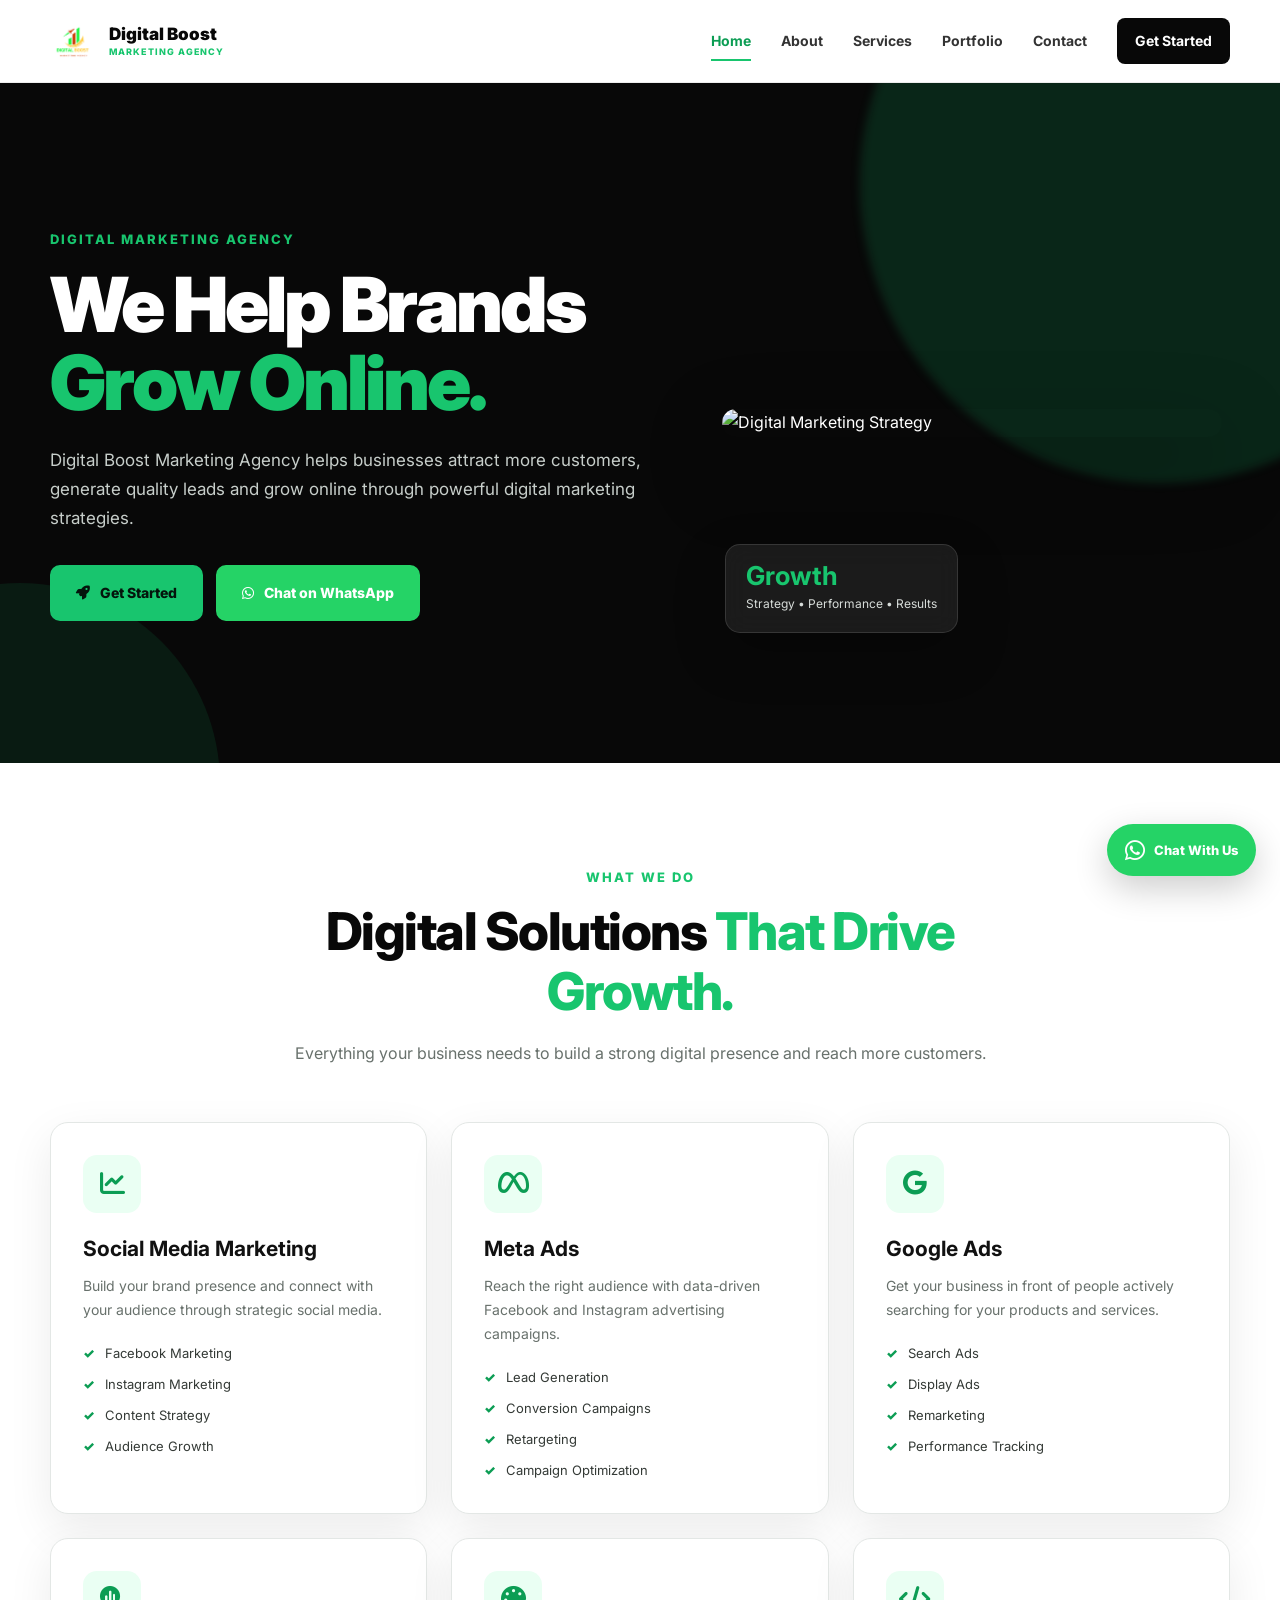
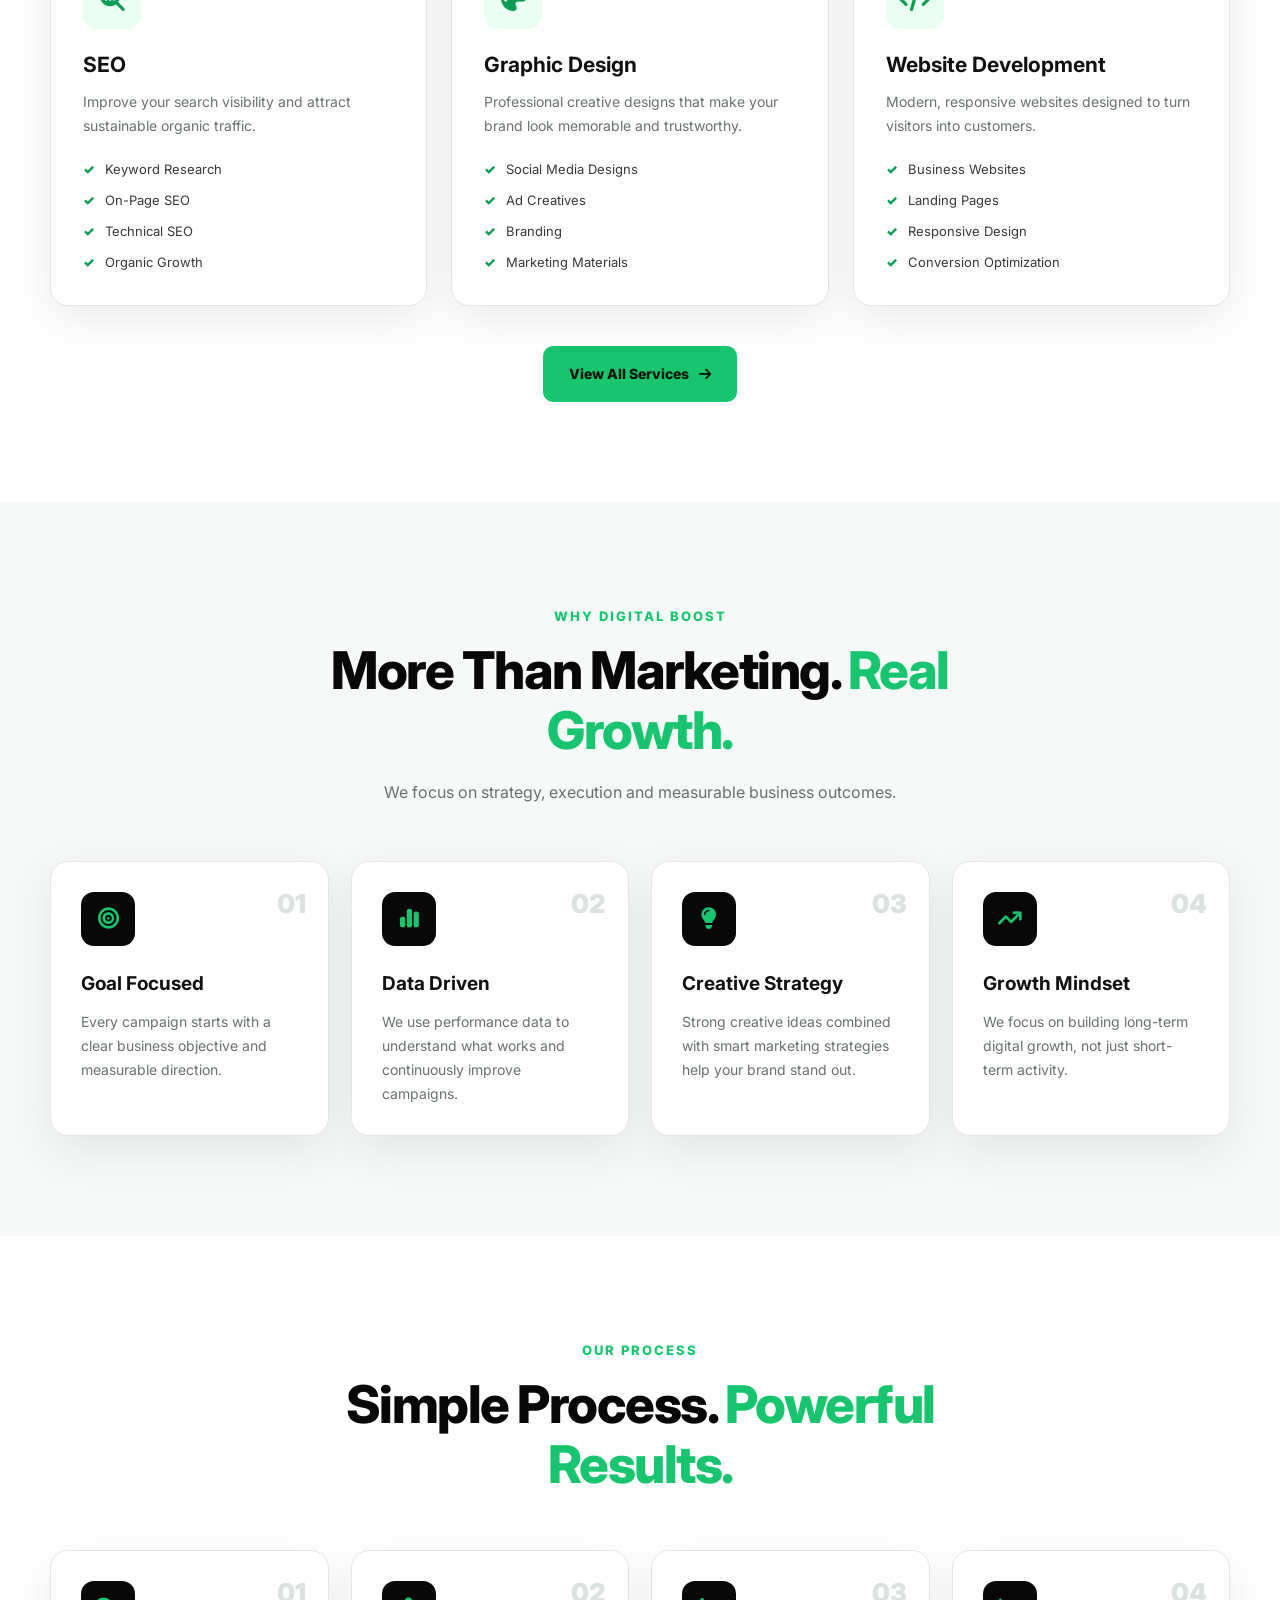
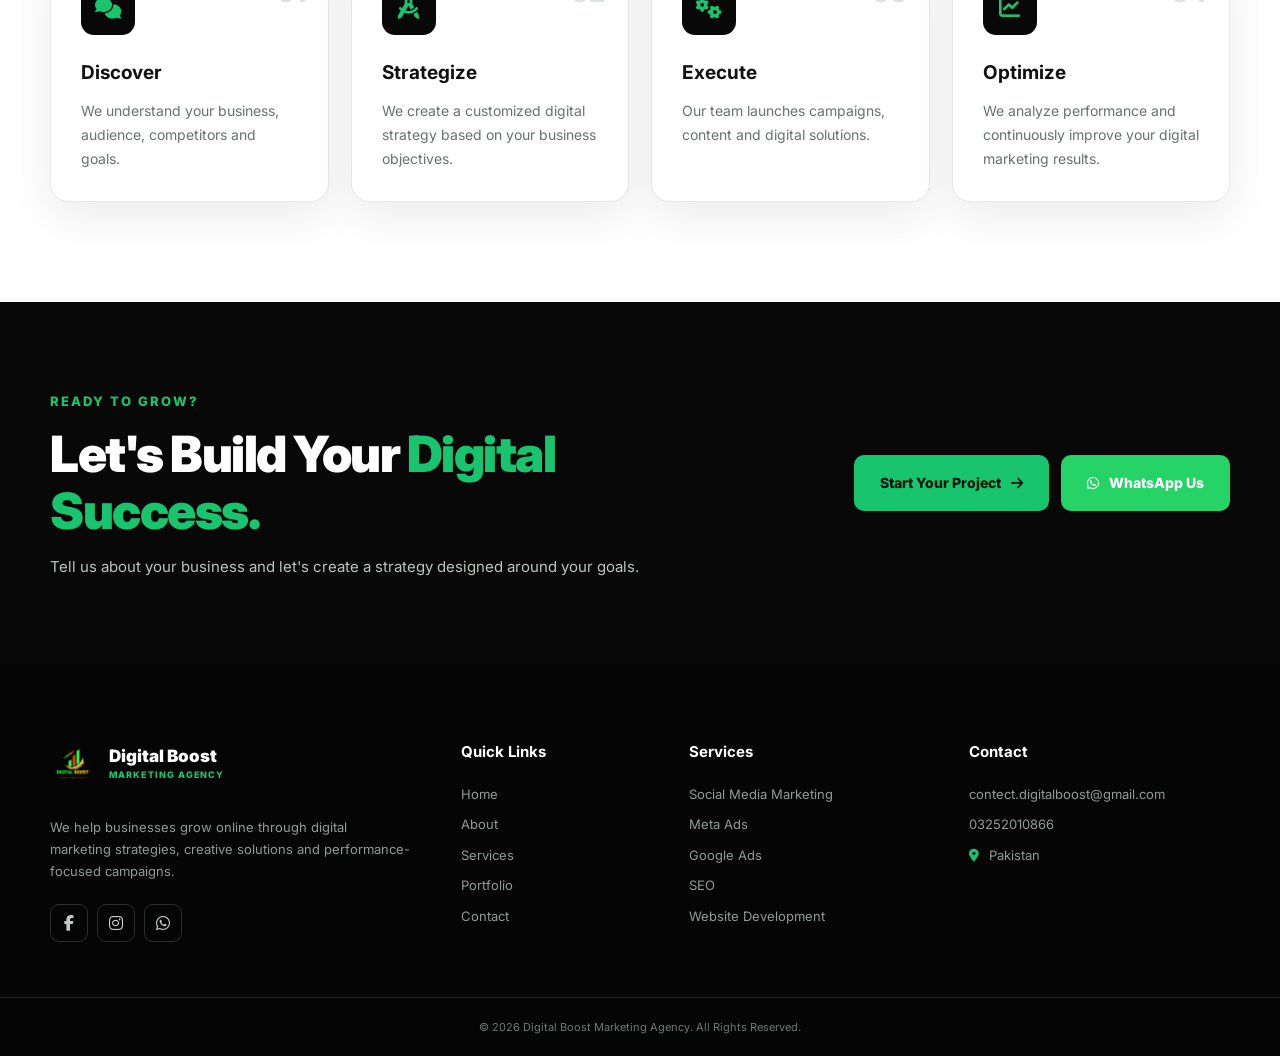
==== commit 6f348a5d: "Update index.html" ====
--- a/index.html
+++ b/index.html
@@ -2,55 +2,27 @@
 <html lang="en">
 
 <head>
-
     <meta charset="UTF-8">
-
-    <meta name="viewport"
-          content="width=device-width, initial-scale=1.0">
+    <meta name="viewport" content="width=device-width, initial-scale=1.0">
 
     <meta name="description"
-          content="Digital Boost Marketing Agency helps businesses grow with Social Media Marketing, Meta Ads, Google Ads, SEO, Website Development, Branding and Lead Generation.">
-
-    <meta name="keywords"
-          content="Digital Marketing Agency, Digital Boost, Meta Ads, Google Ads, SEO, Social Media Marketing, Website Development, Pakistan">
-
-    <meta name="author"
-          content="Digital Boost Marketing Agency">
-
-    <title>
-        Digital Boost Marketing Agency | Grow Your Business
-    </title>
-
-
-    <!-- Google Font -->
-
-    <link rel="preconnect"
-          href="https://fonts.googleapis.com">
-
-    <link rel="preconnect"
-          href="https://fonts.gstatic.com"
-          crossorigin>
+        content="Digital Boost Marketing Agency helps businesses grow with Meta Ads, Google Ads, SEO, social media marketing, branding, websites and lead generation.">
+
+    <title>Digital Boost Marketing Agency | Grow Your Business</title>
+
+    <link rel="preconnect" href="https://fonts.googleapis.com">
+    <link rel="preconnect" href="https://fonts.gstatic.com" crossorigin>
 
     <link href="https://fonts.googleapis.com/css2?family=Inter:wght@400;500;600;700;800;900&display=swap"
-          rel="stylesheet">
-
-
-    <!-- Font Awesome -->
+        rel="stylesheet">
 
     <link rel="stylesheet"
-          href="https://cdnjs.cloudflare.com/ajax/libs/font-awesome/6.5.2/css/all.min.css">
-
-
-    <!-- Website CSS -->
-
-    <link rel="stylesheet"
-          href="style.css">
-
+        href="https://cdnjs.cloudflare.com/ajax/libs/font-awesome/6.5.2/css/all.min.css">
+
+    <link rel="stylesheet" href="style.css">
 </head>
 
-
 <body>
-
 
 <!-- =====================================================
      HEADER
@@ -60,68 +32,40 @@
 
     <div class="container nav-container">
 
-
-        <!-- LOGO -->
-
-        <a href="index.html"
-           class="logo">
+        <a href="index.html" class="logo">
 
             <div class="logo-image">
-
                 <img src="logo.png"
                      alt="Digital Boost Marketing Agency Logo">
-
             </div>
 
             <div class="logo-text">
-
-                <strong>
-                    Digital Boost
-                </strong>
-
-                <span>
-                    Marketing Agency
-                </span>
-
+                <strong>Digital Boost</strong>
+                <span>Marketing Agency</span>
             </div>
 
         </a>
 
 
-        <!-- NAVIGATION -->
-
         <nav class="navbar">
 
-            <a href="index.html"
-               class="active">
-                Home
-            </a>
-
-            <a href="about.html">
-                About
-            </a>
-
-            <a href="services.html">
-                Services
-            </a>
-
-            <a href="portfolio.html">
-                Portfolio
-            </a>
-
-            <a href="contact.html">
-                Contact
-            </a>
-
-            <a href="contact.html"
+            <a href="index.html" class="active">Home</a>
+
+            <a href="about.html">About</a>
+
+            <a href="services.html">Services</a>
+
+            <a href="portfolio.html">Portfolio</a>
+
+            <a href="contact.html">Contact</a>
+
+            <a href="contact.html#enquiry"
                class="nav-cta">
                 Get Started
             </a>
 
         </nav>
 
-
-        <!-- MOBILE MENU -->
 
         <button class="menu-btn"
                 type="button"
@@ -146,8 +90,6 @@
     <div class="container hero-container">
 
 
-        <!-- HERO CONTENT -->
-
         <div class="hero-content">
 
             <span class="section-label">
@@ -157,8 +99,8 @@
 
             <h1>
 
-                Grow Your Business
-                <span>With Digital Marketing.</span>
+                We Help Brands
+                <span>Grow Online.</span>
 
             </h1>
 
@@ -166,17 +108,16 @@
             <p>
 
                 Digital Boost Marketing Agency helps businesses
-                build a stronger online presence, reach the right
-                customers and turn digital marketing into measurable
-                business growth.
+                attract more customers, generate quality leads and
+                grow online through powerful digital marketing
+                strategies.
 
             </p>
 
 
             <div class="hero-buttons">
 
-
-                <a href="contact.html"
+                <a href="contact.html#enquiry"
                    class="btn">
 
                     <i class="fa-solid fa-rocket"></i>
@@ -186,12 +127,13 @@
                 </a>
 
 
-                <a href="#services"
-                   class="btn btn-dark">
-
-                    Explore Services
-
-                    <i class="fa-solid fa-arrow-down"></i>
+                <a href="https://wa.me/923252010866?text=Hello%20Digital%20Boost%20Marketing%20Agency%2C%20I%20want%20to%20grow%20my%20business."
+                   target="_blank"
+                   class="btn btn-whatsapp">
+
+                    <i class="fa-brands fa-whatsapp"></i>
+
+                    Chat on WhatsApp
 
                 </a>
 
@@ -201,15 +143,33 @@
 
 
 
-        <!-- HERO VISUAL -->
-
         <div class="hero-image">
 
-            <img src="logo.png"
-                 alt="Digital Boost Marketing Agency">
-
-        </div>
-
+            <!--
+                HERO IMAGE
+
+                اگر آپ کی hero image کا نام
+                hero.jpg ہے تو اسے logo.png کی جگہ
+                hero.jpg کریں۔
+
+                اگر ابھی hero image موجود نہیں ہے،
+                یہ section پھر بھی کام کرے گا۔
+            -->
+
+            <img src="hero.jpg"
+                 alt="Digital Marketing Strategy">
+
+            <div class="hero-card">
+
+                <strong>Growth</strong>
+
+                <span>
+                    Strategy • Performance • Results
+                </span>
+
+            </div>
+
+        </div>
 
     </div>
 
@@ -218,35 +178,236 @@
 
 
 <!-- =====================================================
-     INTRODUCTION
+     SERVICES
 ===================================================== -->
 
 <section class="section">
 
     <div class="container">
 
+
         <div class="section-heading">
 
             <span class="section-label">
-                DIGITAL BOOST
+                WHAT WE DO
             </span>
 
             <h2>
 
-                Your Growth Is
-                <span>Our Mission.</span>
+                Digital Solutions
+                <span>That Drive Growth.</span>
 
             </h2>
 
             <p>
 
-                We combine strategy, creativity and performance
-                marketing to help businesses compete and grow in
-                the digital world.
+                Everything your business needs to build a strong
+                digital presence and reach more customers.
 
             </p>
 
         </div>
+
+
+
+        <div class="services-page-grid">
+
+
+            <article class="service-page-card">
+
+                <i class="fa-solid fa-chart-line"></i>
+
+                <h3>
+                    Social Media Marketing
+                </h3>
+
+                <p>
+                    Build your brand presence and connect with
+                    your audience through strategic social media.
+                </p>
+
+                <ul>
+                    <li>Facebook Marketing</li>
+                    <li>Instagram Marketing</li>
+                    <li>Content Strategy</li>
+                    <li>Audience Growth</li>
+                </ul>
+
+            </article>
+
+
+
+            <article class="service-page-card">
+
+                <i class="fa-brands fa-meta"></i>
+
+                <h3>
+                    Meta Ads
+                </h3>
+
+                <p>
+                    Reach the right audience with data-driven
+                    Facebook and Instagram advertising campaigns.
+                </p>
+
+                <ul>
+                    <li>Lead Generation</li>
+                    <li>Conversion Campaigns</li>
+                    <li>Retargeting</li>
+                    <li>Campaign Optimization</li>
+                </ul>
+
+            </article>
+
+
+
+            <article class="service-page-card">
+
+                <i class="fa-brands fa-google"></i>
+
+                <h3>
+                    Google Ads
+                </h3>
+
+                <p>
+                    Get your business in front of people actively
+                    searching for your products and services.
+                </p>
+
+                <ul>
+                    <li>Search Ads</li>
+                    <li>Display Ads</li>
+                    <li>Remarketing</li>
+                    <li>Performance Tracking</li>
+                </ul>
+
+            </article>
+
+
+
+            <article class="service-page-card">
+
+                <i class="fa-solid fa-magnifying-glass-chart"></i>
+
+                <h3>
+                    SEO
+                </h3>
+
+                <p>
+                    Improve your search visibility and attract
+                    sustainable organic traffic.
+                </p>
+
+                <ul>
+                    <li>Keyword Research</li>
+                    <li>On-Page SEO</li>
+                    <li>Technical SEO</li>
+                    <li>Organic Growth</li>
+                </ul>
+
+            </article>
+
+
+
+            <article class="service-page-card">
+
+                <i class="fa-solid fa-palette"></i>
+
+                <h3>
+                    Graphic Design
+                </h3>
+
+                <p>
+                    Professional creative designs that make your
+                    brand look memorable and trustworthy.
+                </p>
+
+                <ul>
+                    <li>Social Media Designs</li>
+                    <li>Ad Creatives</li>
+                    <li>Branding</li>
+                    <li>Marketing Materials</li>
+                </ul>
+
+            </article>
+
+
+
+            <article class="service-page-card">
+
+                <i class="fa-solid fa-code"></i>
+
+                <h3>
+                    Website Development
+                </h3>
+
+                <p>
+                    Modern, responsive websites designed to turn
+                    visitors into customers.
+                </p>
+
+                <ul>
+                    <li>Business Websites</li>
+                    <li>Landing Pages</li>
+                    <li>Responsive Design</li>
+                    <li>Conversion Optimization</li>
+                </ul>
+
+            </article>
+
+        </div>
+
+
+        <div style="text-align:center; margin-top:40px;">
+
+            <a href="services.html"
+               class="btn">
+
+                View All Services
+
+                <i class="fa-solid fa-arrow-right"></i>
+
+            </a>
+
+        </div>
+
+    </div>
+
+</section>
+
+
+
+<!-- =====================================================
+     WHY DIGITAL BOOST
+===================================================== -->
+
+<section class="section why-us">
+
+    <div class="container">
+
+
+        <div class="section-heading">
+
+            <span class="section-label">
+                WHY DIGITAL BOOST
+            </span>
+
+            <h2>
+
+                More Than Marketing.
+                <span>Real Growth.</span>
+
+            </h2>
+
+            <p>
+
+                We focus on strategy, execution and measurable
+                business outcomes.
+
+            </p>
+
+        </div>
+
 
 
         <div class="why-grid">
@@ -261,17 +422,16 @@
                 <i class="fa-solid fa-bullseye"></i>
 
                 <h3>
-                    Smart Strategy
-                </h3>
-
-                <p>
-
-                    We build practical marketing strategies based
-                    on your business goals and target audience.
-
-                </p>
-
-            </div>
+                    Goal Focused
+                </h3>
+
+                <p>
+                    Every campaign starts with a clear business
+                    objective and measurable direction.
+                </p>
+
+            </div>
+
 
 
             <div class="why-card">
@@ -280,20 +440,19 @@
                     02
                 </span>
 
-                <i class="fa-solid fa-chart-line"></i>
-
-                <h3>
-                    Performance Focus
-                </h3>
-
-                <p>
-
-                    Our approach focuses on meaningful results,
-                    better reach, stronger leads and growth.
-
-                </p>
-
-            </div>
+                <i class="fa-solid fa-chart-simple"></i>
+
+                <h3>
+                    Data Driven
+                </h3>
+
+                <p>
+                    We use performance data to understand what
+                    works and continuously improve campaigns.
+                </p>
+
+            </div>
+
 
 
             <div class="why-card">
@@ -305,17 +464,16 @@
                 <i class="fa-solid fa-lightbulb"></i>
 
                 <h3>
-                    Creative Solutions
-                </h3>
-
-                <p>
-
-                    From content to campaigns, we create digital
-                    experiences designed to attract attention.
-
-                </p>
-
-            </div>
+                    Creative Strategy
+                </h3>
+
+                <p>
+                    Strong creative ideas combined with smart
+                    marketing strategies help your brand stand out.
+                </p>
+
+            </div>
+
 
 
             <div class="why-card">
@@ -324,317 +482,18 @@
                     04
                 </span>
 
-                <i class="fa-solid fa-people-group"></i>
-
-                <h3>
-                    Business Growth
-                </h3>
-
-                <p>
-
-                    We work with businesses to build sustainable
-                    digital growth and long-term opportunities.
-
-                </p>
-
-            </div>
-
-
-        </div>
-
-    </div>
-
-</section>
-
-
-
-<!-- =====================================================
-     SERVICES
-===================================================== -->
-
-<section class="section"
-         id="services"
-         style="background:#f6f8f7;">
-
-    <div class="container">
-
-
-        <div class="section-heading">
-
-            <span class="section-label">
-                WHAT WE DO
-            </span>
-
-            <h2>
-
-                Digital Services
-                <span>That Grow Brands.</span>
-
-            </h2>
-
-            <p>
-
-                Everything your business needs to build,
-                promote and grow its digital presence.
-
-            </p>
-
-        </div>
-
-
-
-        <div class="services-grid">
-
-
-            <!-- SERVICE 1 -->
-
-            <div class="service-card">
-
-                <i class="fa-solid fa-share-nodes"></i>
-
-                <h3>
-                    Social Media Marketing
-                </h3>
-
-                <p>
-
-                    Build your brand presence with strategic
-                    social media content, campaigns and audience
-                    engagement.
-
-                </p>
-
-            </div>
-
-
-            <!-- SERVICE 2 -->
-
-            <div class="service-card">
-
-                <i class="fa-brands fa-meta"></i>
-
-                <h3>
-                    Meta Ads
-                </h3>
-
-                <p>
-
-                    Reach your ideal customers through targeted
-                    Facebook and Instagram advertising campaigns.
-
-                </p>
-
-            </div>
-
-
-            <!-- SERVICE 3 -->
-
-            <div class="service-card">
-
-                <i class="fa-brands fa-google"></i>
-
-                <h3>
-                    Google Ads
-                </h3>
-
-                <p>
-
-                    Connect with people actively searching for
-                    your products and services.
-
-                </p>
-
-            </div>
-
-
-            <!-- SERVICE 4 -->
-
-            <div class="service-card">
-
-                <i class="fa-solid fa-magnifying-glass-chart"></i>
-
-                <h3>
-                    SEO
-                </h3>
-
-                <p>
-
-                    Improve search visibility, attract organic
-                    traffic and build long-term online presence.
-
-                </p>
-
-            </div>
-
-
-            <!-- SERVICE 5 -->
-
-            <div class="service-card">
-
-                <i class="fa-solid fa-pen-nib"></i>
-
-                <h3>
-                    Graphic Design
-                </h3>
-
-                <p>
-
-                    Professional visual designs for social media,
-                    advertisements, branding and marketing.
-
-                </p>
-
-            </div>
-
-
-            <!-- SERVICE 6 -->
-
-            <div class="service-card">
-
-                <i class="fa-solid fa-code"></i>
-
-                <h3>
-                    Website Development
-                </h3>
-
-                <p>
-
-                    Responsive, professional websites designed
-                    to turn visitors into potential customers.
-
-                </p>
-
-            </div>
-
-
-        </div>
-
-
-        <div style="text-align:center;margin-top:35px;">
-
-            <a href="services.html"
-               class="btn">
-
-                View All Services
-
-                <i class="fa-solid fa-arrow-right"></i>
-
-            </a>
-
-        </div>
-
-    </div>
-
-</section>
-
-
-
-<!-- =====================================================
-     WHY CHOOSE US
-===================================================== -->
-
-<section class="section">
-
-    <div class="container">
-
-
-        <div class="section-heading">
-
-            <span class="section-label">
-                WHY DIGITAL BOOST
-            </span>
-
-            <h2>
-
-                Marketing Built For
-                <span>Real Growth.</span>
-
-            </h2>
-
-            <p>
-
-                We don't just focus on likes and followers.
-                We focus on helping your business move forward.
-
-            </p>
-
-        </div>
-
-
-        <div class="why-grid">
-
-
-            <div class="why-card">
-
-                <i class="fa-solid fa-chart-pie"></i>
-
-                <h3>
-                    Data Driven
-                </h3>
-
-                <p>
-
-                    Decisions are guided by data, audience
-                    insights and campaign performance.
-
-                </p>
-
-            </div>
-
-
-            <div class="why-card">
-
-                <i class="fa-solid fa-bolt"></i>
-
-                <h3>
-                    Result Focused
-                </h3>
-
-                <p>
-
-                    We focus on strategies designed to generate
-                    meaningful business outcomes.
-
-                </p>
-
-            </div>
-
-
-            <div class="why-card">
-
-                <i class="fa-solid fa-palette"></i>
-
-                <h3>
-                    Creative
-                </h3>
-
-                <p>
-
-                    Strong creative ideas help your business
-                    stand out in a competitive digital market.
-
-                </p>
-
-            </div>
-
-
-            <div class="why-card">
-
-                <i class="fa-solid fa-handshake"></i>
-
-                <h3>
-                    Client Focused
-                </h3>
-
-                <p>
-
-                    We aim to understand your business before
-                    building the right digital solution.
-
-                </p>
-
-            </div>
-
+                <i class="fa-solid fa-arrow-trend-up"></i>
+
+                <h3>
+                    Growth Mindset
+                </h3>
+
+                <p>
+                    We focus on building long-term digital growth,
+                    not just short-term activity.
+                </p>
+
+            </div>
 
         </div>
 
@@ -648,7 +507,7 @@
      PROCESS
 ===================================================== -->
 
-<section class="section why-us">
+<section class="section">
 
     <div class="container">
 
@@ -661,19 +520,13 @@
 
             <h2>
 
-                From Idea To
-                <span>Growth.</span>
+                Simple Process.
+                <span>Powerful Results.</span>
 
             </h2>
 
-            <p>
-
-                A simple process designed to turn your goals
-                into an actionable digital marketing plan.
-
-            </p>
-
-        </div>
+        </div>
+
 
 
         <div class="why-grid">
@@ -692,13 +545,12 @@
                 </h3>
 
                 <p>
-
                     We understand your business, audience,
                     competitors and goals.
-
-                </p>
-
-            </div>
+                </p>
+
+            </div>
+
 
 
             <div class="why-card">
@@ -707,20 +559,19 @@
                     02
                 </span>
 
-                <i class="fa-solid fa-chess"></i>
-
-                <h3>
-                    Plan
-                </h3>
-
-                <p>
-
-                    We create a digital marketing strategy
-                    based on your objectives.
-
-                </p>
-
-            </div>
+                <i class="fa-solid fa-compass-drafting"></i>
+
+                <h3>
+                    Strategize
+                </h3>
+
+                <p>
+                    We create a customized digital strategy based
+                    on your business objectives.
+                </p>
+
+            </div>
+
 
 
             <div class="why-card">
@@ -736,13 +587,12 @@
                 </h3>
 
                 <p>
-
-                    Campaigns, content, ads and digital
-                    activities are put into action.
-
-                </p>
-
-            </div>
+                    Our team launches campaigns, content and
+                    digital solutions.
+                </p>
+
+            </div>
+
 
 
             <div class="why-card">
@@ -751,171 +601,18 @@
                     04
                 </span>
 
-                <i class="fa-solid fa-arrow-trend-up"></i>
+                <i class="fa-solid fa-chart-line"></i>
 
                 <h3>
                     Optimize
                 </h3>
 
                 <p>
-
-                    We analyze performance and improve the
-                    strategy for better results.
-
-                </p>
-
-            </div>
-
-
-        </div>
-
-    </div>
-
-</section>
-
-
-
-<!-- =====================================================
-     PORTFOLIO PREVIEW
-===================================================== -->
-
-<section class="section">
-
-    <div class="container">
-
-
-        <div class="section-heading">
-
-            <span class="section-label">
-                OUR WORK
-            </span>
-
-            <h2>
-
-                Digital Marketing
-                <span>Solutions.</span>
-
-            </h2>
-
-            <p>
-
-                Explore the type of digital solutions we
-                create for growing businesses.
-
-            </p>
-
-        </div>
-
-
-        <div class="portfolio-grid">
-
-
-            <div class="portfolio-card">
-
-                <div class="portfolio-visual">
-
-                    <i class="fa-solid fa-bullhorn"></i>
-
-                </div>
-
-                <div class="portfolio-content">
-
-                    <span class="portfolio-tag">
-                        SOCIAL MEDIA
-                    </span>
-
-                    <h3>
-                        Brand Visibility
-                    </h3>
-
-                    <p>
-
-                        Social media strategy and creative
-                        content designed to improve brand
-                        awareness and engagement.
-
-                    </p>
-
-                </div>
-
-            </div>
-
-
-            <div class="portfolio-card">
-
-                <div class="portfolio-visual">
-
-                    <i class="fa-solid fa-chart-line"></i>
-
-                </div>
-
-                <div class="portfolio-content">
-
-                    <span class="portfolio-tag">
-                        PAID ADVERTISING
-                    </span>
-
-                    <h3>
-                        Performance Campaigns
-                    </h3>
-
-                    <p>
-
-                        Targeted advertising campaigns built
-                        around audience, objectives and
-                        measurable performance.
-
-                    </p>
-
-                </div>
-
-            </div>
-
-
-            <div class="portfolio-card">
-
-                <div class="portfolio-visual">
-
-                    <i class="fa-solid fa-globe"></i>
-
-                </div>
-
-                <div class="portfolio-content">
-
-                    <span class="portfolio-tag">
-                        WEB DEVELOPMENT
-                    </span>
-
-                    <h3>
-                        Business Websites
-                    </h3>
-
-                    <p>
-
-                        Professional responsive websites
-                        designed to establish credibility and
-                        generate enquiries.
-
-                    </p>
-
-                </div>
-
-            </div>
-
-
-        </div>
-
-
-        <div style="text-align:center;margin-top:35px;">
-
-            <a href="portfolio.html"
-               class="btn btn-dark">
-
-                View Portfolio
-
-                <i class="fa-solid fa-arrow-right"></i>
-
-            </a>
+                    We analyze performance and continuously improve
+                    your digital marketing results.
+                </p>
+
+            </div>
 
         </div>
 
@@ -942,16 +639,15 @@
 
             <h2>
 
-                Let's Grow Your
-                <span>Business.</span>
+                Let's Build Your
+                <span>Digital Success.</span>
 
             </h2>
 
             <p>
 
-                Tell us about your business and your goals.
-                We'll help you choose the right digital
-                marketing strategy.
+                Tell us about your business and let's create a
+                strategy designed around your goals.
 
             </p>
 
@@ -960,19 +656,17 @@
 
         <div class="cta-buttons">
 
-
-            <a href="contact.html"
+            <a href="contact.html#enquiry"
                class="btn">
 
-                <i class="fa-solid fa-rocket"></i>
-
                 Start Your Project
 
-            </a>
-
-
-            <a href="#"
-               data-whatsapp
+                <i class="fa-solid fa-arrow-right"></i>
+
+            </a>
+
+
+            <a href="https://wa.me/923252010866?text=Hello%20Digital%20Boost%20Marketing%20Agency%2C%20I%20want%20to%20discuss%20my%20business."
                target="_blank"
                class="btn btn-whatsapp">
 
@@ -981,7 +675,6 @@
                 WhatsApp Us
 
             </a>
-
 
         </div>
 
@@ -1000,8 +693,6 @@
     <div class="container footer-grid">
 
 
-        <!-- ABOUT -->
-
         <div class="footer-about">
 
             <a href="index.html"
@@ -1031,18 +722,16 @@
 
             <p>
 
-                We help businesses grow online through
-                digital marketing strategies, creative
-                solutions and measurable growth.
+                We help businesses grow online through digital
+                marketing strategies, creative solutions and
+                performance-focused campaigns.
 
             </p>
 
 
             <div class="social-links">
 
-
-                <a href="#"
-                   data-facebook
+                <a href="https://www.facebook.com/digitalboostagencyinfo"
                    target="_blank"
                    aria-label="Facebook">
 
@@ -1051,8 +740,7 @@
                 </a>
 
 
-                <a href="#"
-                   data-instagram
+                <a href="https://www.instagram.com/dig.italboostagency/"
                    target="_blank"
                    aria-label="Instagram">
 
@@ -1061,8 +749,7 @@
                 </a>
 
 
-                <a href="#"
-                   data-whatsapp
+                <a href="https://wa.me/923252010866"
                    target="_blank"
                    aria-label="WhatsApp">
 
@@ -1070,14 +757,11 @@
 
                 </a>
 
-
-            </div>
-
-        </div>
-
-
-
-        <!-- LINKS -->
+            </div>
+
+        </div>
+
+
 
         <div class="footer-column">
 
@@ -1085,31 +769,19 @@
                 Quick Links
             </h3>
 
-            <a href="index.html">
-                Home
-            </a>
-
-            <a href="about.html">
-                About
-            </a>
-
-            <a href="services.html">
-                Services
-            </a>
-
-            <a href="portfolio.html">
-                Portfolio
-            </a>
-
-            <a href="contact.html">
-                Contact
-            </a>
-
-        </div>
-
-
-
-        <!-- SERVICES -->
+            <a href="index.html">Home</a>
+
+            <a href="about.html">About</a>
+
+            <a href="services.html">Services</a>
+
+            <a href="portfolio.html">Portfolio</a>
+
+            <a href="contact.html">Contact</a>
+
+        </div>
+
+
 
         <div class="footer-column">
 
@@ -1141,39 +813,30 @@
 
 
 
-        <!-- CONTACT -->
-
         <div class="footer-column">
 
             <h3>
                 Contact
             </h3>
 
-
-            <a href="#"
-               data-email
-               data-email-text>
-            </a>
-
-
-            <a href="#"
-               data-whatsapp
-               data-whatsapp-text>
-            </a>
-
+            <a href="mailto:contect.digitalboost@gmail.com">
+                contect.digitalboost@gmail.com
+            </a>
+
+            <a href="https://wa.me/923252010866"
+               target="_blank">
+                03252010866
+            </a>
 
             <p>
-
                 <i class="fa-solid fa-location-dot"></i>
-
                 Pakistan
-
             </p>
 
         </div>
 
-
     </div>
+
 
 
     <div class="footer-bottom">
@@ -1200,8 +863,7 @@
      FLOATING WHATSAPP
 ===================================================== -->
 
-<a href="#"
-   data-whatsapp
+<a href="https://wa.me/923252010866?text=Hello%20Digital%20Boost%20Marketing%20Agency%2C%20I%20want%20to%20discuss%20your%20digital%20marketing%20services."
    target="_blank"
    class="whatsapp-float"
    aria-label="Chat on WhatsApp">
@@ -1224,7 +886,5 @@
 
 <script src="script.js"></script>
 
-
 </body>
-
 </html>
--- a/style.css
+++ b/style.css
@@ -1,13 +1,13 @@
 /* =========================================================
    DIGITAL BOOST MARKETING AGENCY
-   FINAL WEBSITE STYLE
-   Green + Black Professional Theme
-   ========================================================= */
+   FINAL WEBSITE CSS
+   Theme: Professional Green + Black
+========================================================= */
 
 
 /* =========================================================
    RESET
-   ========================================================= */
+========================================================= */
 
 * {
     margin: 0;
@@ -15,9 +15,11 @@
     box-sizing: border-box;
 }
 
+
 html {
     scroll-behavior: smooth;
 }
+
 
 body {
     font-family: "Inter", Arial, sans-serif;
@@ -27,15 +29,23 @@
     overflow-x: hidden;
 }
 
+
+body.page-loaded {
+    opacity: 1;
+}
+
+
 img {
     max-width: 100%;
     display: block;
 }
 
+
 a {
     color: inherit;
     text-decoration: none;
 }
+
 
 button,
 input,
@@ -44,10 +54,12 @@
     font: inherit;
 }
 
+
 button {
     cursor: pointer;
 }
 
+
 ul {
     list-style: none;
 }
@@ -55,1243 +67,1917 @@
 
 /* =========================================================
    VARIABLES
-   ========================================================= */
+========================================================= */
 
 :root {
 
-    --green: #19c463;
-    --green-dark: #0e9f4d;
-    --green-light: #eafff2;
-
-    --black: #0b0f0d;
-    --dark: #111713;
-    --dark-2: #18201b;
+    --green: #18c56e;
+    --green-dark: #0c9d54;
+    --green-light: #eafff3;
+
+    --black: #080808;
+    --black-2: #111111;
+    --dark: #181818;
 
     --white: #ffffff;
-    --text: #111111;
-    --muted: #66706a;
-
-    --border: #e5e9e6;
-    --light: #f6f8f7;
+    --gray-50: #f7f9f8;
+    --gray-100: #eef1ef;
+    --gray-300: #cbd2ce;
+    --gray-500: #68716c;
+    --gray-700: #343a36;
+
+    --border: #e3e7e5;
 
     --shadow:
         0 15px 45px rgba(0, 0, 0, 0.08);
 
     --shadow-hover:
-        0 25px 65px rgba(0, 0, 0, 0.13);
+        0 25px 60px rgba(0, 0, 0, 0.14);
 
     --radius: 18px;
 
-    --container: 1180px;
+    --transition:
+        all 0.3s ease;
+
+    --container:
+        1180px;
 }
 
 
 /* =========================================================
-   CONTAINER
-   ========================================================= */
+   GLOBAL
+========================================================= */
 
 .container {
-    width: min(1180px, calc(100% - 40px));
+    width: min(
+        var(--container),
+        calc(100% - 40px)
+    );
+
     margin: 0 auto;
+}
+
+
+.section {
+    padding: 100px 0;
+}
+
+
+.section-label {
+    display: inline-block;
+
+    margin-bottom: 14px;
+
+    color: var(--green);
+
+    font-size: 13px;
+
+    font-weight: 800;
+
+    letter-spacing: 2px;
+
+    text-transform: uppercase;
+}
+
+
+.section-heading {
+    max-width: 760px;
+
+    margin: 0 auto 55px;
+
+    text-align: center;
+}
+
+
+.section-heading h2,
+.contact-info h2,
+.form-heading h2 {
+
+    font-size: clamp(
+        34px,
+        5vw,
+        52px
+    );
+
+    line-height: 1.15;
+
+    font-weight: 800;
+
+    letter-spacing: -1.5px;
+
+    color: var(--black);
+
+}
+
+
+.section-heading h2 span,
+.contact-info h2 span,
+.form-heading h2 span {
+
+    color: var(--green);
+
+}
+
+
+.section-heading p {
+
+    margin-top: 18px;
+
+    color: var(--gray-500);
+
+    font-size: 16px;
+
+}
+
+
+/* =========================================================
+   BUTTONS
+========================================================= */
+
+.btn {
+
+    display: inline-flex;
+
+    align-items: center;
+
+    justify-content: center;
+
+    gap: 10px;
+
+    min-height: 52px;
+
+    padding: 14px 24px;
+
+    border: 2px solid var(--green);
+
+    border-radius: 10px;
+
+    background: var(--green);
+
+    color: #04150c;
+
+    font-size: 14px;
+
+    font-weight: 800;
+
+    transition: var(--transition);
+}
+
+
+.btn:hover {
+
+    background: var(--green-dark);
+
+    border-color: var(--green-dark);
+
+    color: var(--white);
+
+    transform: translateY(-2px);
+
+    box-shadow:
+        0 12px 25px
+        rgba(24, 197, 110, 0.25);
+
+}
+
+
+.btn-whatsapp {
+
+    background: #25d366;
+
+    border-color: #25d366;
+
+    color: #ffffff;
+}
+
+
+.btn-whatsapp:hover {
+
+    background: #1ebc59;
+
+    border-color: #1ebc59;
+
 }
 
 
 /* =========================================================
    HEADER
-   ========================================================= */
+========================================================= */
 
 .header {
+
     position: sticky;
+
     top: 0;
-    z-index: 9999;
-    background: rgba(255, 255, 255, 0.96);
+
+    z-index: 1000;
+
+    width: 100%;
+
+    background:
+        rgba(255, 255, 255, 0.96);
+
+    border-bottom: 1px solid
+        rgba(0, 0, 0, 0.07);
+
     backdrop-filter: blur(15px);
-    border-bottom: 1px solid var(--border);
-}
+}
+
 
 .nav-container {
+
     min-height: 82px;
+
     display: flex;
+
     align-items: center;
+
     justify-content: space-between;
-    gap: 25px;
+
+    gap: 30px;
 }
 
 
 /* =========================================================
    LOGO
-   ========================================================= */
+========================================================= */
 
 .logo {
+
     display: inline-flex;
+
     align-items: center;
+
     gap: 11px;
+
     flex-shrink: 0;
 }
 
+
 .logo-image {
+
     width: 48px;
+
     height: 48px;
+
     display: flex;
+
     align-items: center;
+
     justify-content: center;
-}
+
+    overflow: hidden;
+
+    border-radius: 10px;
+}
+
 
 .logo-image img {
+
     width: 100%;
+
     height: 100%;
+
     object-fit: contain;
 }
 
+
 .logo-text {
+
     display: flex;
+
     flex-direction: column;
+
     line-height: 1.1;
 }
 
+
 .logo-text strong {
-    font-size: 20px;
+
+    color: var(--black);
+
+    font-size: 17px;
+
     font-weight: 900;
-    color: var(--black);
-}
+}
+
 
 .logo-text span {
+
     margin-top: 4px;
-    color: var(--green-dark);
-    font-size: 10px;
-    font-weight: 700;
-    letter-spacing: 1.4px;
+
+    color: var(--green);
+
+    font-size: 9px;
+
+    font-weight: 800;
+
+    letter-spacing: 1.1px;
+
     text-transform: uppercase;
 }
 
 
 /* =========================================================
    NAVIGATION
-   ========================================================= */
+========================================================= */
 
 .navbar {
+
     display: flex;
+
     align-items: center;
-    gap: 28px;
-}
-
-.navbar > a {
+
+    gap: 30px;
+}
+
+
+.navbar a {
+
     position: relative;
-    color: #343a36;
+
+    color: #333;
+
     font-size: 14px;
-    font-weight: 600;
-    transition: 0.3s ease;
-}
-
-.navbar > a:hover,
-.navbar > a.active {
+
+    font-weight: 700;
+
+    transition: var(--transition);
+}
+
+
+.navbar a:hover,
+.navbar a.active {
+
     color: var(--green-dark);
 }
 
-.navbar > a:not(.nav-cta)::after {
+
+.navbar a:not(.nav-cta)::after {
+
     content: "";
+
     position: absolute;
+
     left: 0;
+
     bottom: -8px;
+
     width: 0;
+
     height: 2px;
+
     background: var(--green);
-    transition: 0.3s ease;
-}
-
-.navbar > a:hover::after,
-.navbar > a.active::after {
+
+    transition: var(--transition);
+}
+
+
+.navbar a:hover::after,
+.navbar a.active::after {
+
     width: 100%;
 }
 
+
 .navbar .nav-cta {
+
+    padding: 11px 18px;
+
+    border-radius: 8px;
+
+    background: var(--black);
+
+    color: var(--white);
+}
+
+
+.navbar .nav-cta:hover {
+
     background: var(--green);
-    color: #ffffff;
-    padding: 12px 19px;
+
+    color: var(--black);
+}
+
+
+.navbar .nav-cta::after {
+
+    display: none;
+}
+
+
+.menu-btn {
+
+    display: none;
+
+    width: 44px;
+
+    height: 44px;
+
+    border: 1px solid var(--border);
+
     border-radius: 9px;
-}
-
-.navbar .nav-cta:hover {
-    background: var(--green-dark);
-    color: #ffffff;
-}
-
-.navbar .nav-cta::after {
-    display: none;
-}
-
-
-/* =========================================================
-   MOBILE MENU BUTTON
-   ========================================================= */
-
-.menu-btn {
-    display: none;
-    width: 44px;
-    height: 44px;
-    border: 1px solid var(--border);
-    background: #ffffff;
-    border-radius: 10px;
+
+    background: var(--white);
+
     color: var(--black);
-    font-size: 19px;
+
+    font-size: 20px;
 }
 
 
 /* =========================================================
    HERO
-   ========================================================= */
+========================================================= */
 
 .hero {
+
     position: relative;
-    min-height: 690px;
+
+    min-height: 680px;
+
     display: flex;
+
     align-items: center;
+
+    overflow: hidden;
+
+    background: var(--black);
+
+    color: var(--white);
+}
+
+
+.hero::before {
+
+    content: "";
+
+    position: absolute;
+
+    width: 600px;
+
+    height: 600px;
+
+    right: -180px;
+
+    top: -200px;
+
+    border-radius: 50%;
+
     background:
-        radial-gradient(
-            circle at 80% 20%,
-            rgba(25, 196, 99, 0.15),
-            transparent 35%
-        ),
+        rgba(24, 197, 110, 0.16);
+
+    filter: blur(5px);
+}
+
+
+.hero::after {
+
+    content: "";
+
+    position: absolute;
+
+    width: 400px;
+
+    height: 400px;
+
+    left: -180px;
+
+    bottom: -220px;
+
+    border-radius: 50%;
+
+    background:
+        rgba(24, 197, 110, 0.10);
+}
+
+
+.hero-container {
+
+    position: relative;
+
+    z-index: 2;
+
+    display: grid;
+
+    grid-template-columns:
+        1.08fr
+        0.92fr;
+
+    gap: 60px;
+
+    align-items: center;
+}
+
+
+.hero-content h1 {
+
+    max-width: 780px;
+
+    font-size: clamp(
+        44px,
+        6vw,
+        76px
+    );
+
+    line-height: 1.03;
+
+    font-weight: 900;
+
+    letter-spacing: -3px;
+}
+
+
+.hero-content h1 span {
+
+    color: var(--green);
+}
+
+
+.hero-content p {
+
+    max-width: 650px;
+
+    margin: 25px 0 32px;
+
+    color: #c7ceca;
+
+    font-size: 17px;
+}
+
+
+.hero-buttons {
+
+    display: flex;
+
+    flex-wrap: wrap;
+
+    gap: 13px;
+}
+
+
+/* =========================================================
+   HERO IMAGE
+========================================================= */
+
+.hero-image {
+
+    position: relative;
+
+    min-height: 460px;
+
+    display: flex;
+
+    align-items: center;
+
+    justify-content: center;
+}
+
+
+.hero-image img {
+
+    width: 100%;
+
+    max-width: 500px;
+
+    max-height: 500px;
+
+    object-fit: contain;
+
+    border-radius: 22px;
+
+    box-shadow:
+        0 30px 80px
+        rgba(0, 0, 0, 0.35);
+}
+
+
+.hero-card {
+
+    position: absolute;
+
+    bottom: 20px;
+
+    left: 10px;
+
+    padding: 18px 20px;
+
+    border:
+        1px solid
+        rgba(255, 255, 255, 0.12);
+
+    border-radius: 15px;
+
+    background:
+        rgba(255, 255, 255, 0.08);
+
+    backdrop-filter: blur(12px);
+
+    box-shadow:
+        0 20px 50px
+        rgba(0, 0, 0, 0.25);
+}
+
+
+.hero-card strong {
+
+    display: block;
+
+    color: var(--green);
+
+    font-size: 26px;
+
+    line-height: 1;
+}
+
+
+.hero-card span {
+
+    display: block;
+
+    margin-top: 5px;
+
+    color: #d8ddda;
+
+    font-size: 12px;
+}
+
+
+/* =========================================================
+   PAGE HERO
+========================================================= */
+
+.page-hero {
+
+    padding: 125px 0 115px;
+
+    text-align: center;
+
+    background:
         linear-gradient(
             135deg,
-            #ffffff 0%,
-            #f4faf6 100%
+            #080808 0%,
+            #111111 60%,
+            #0b2015 100%
         );
-    overflow: hidden;
-}
-
-.hero::before {
-    content: "";
-    position: absolute;
-    width: 450px;
-    height: 450px;
-    right: -180px;
-    bottom: -200px;
-    border: 80px solid rgba(25, 196, 99, 0.08);
-    border-radius: 50%;
-}
-
-.hero-container {
-    position: relative;
-    z-index: 2;
-    display: grid;
-    grid-template-columns: 1.1fr 0.9fr;
-    align-items: center;
-    gap: 60px;
-}
-
-.hero-content {
+
+    color: var(--white);
+}
+
+
+.page-hero .section-label {
+
+    color: var(--green);
+}
+
+
+.page-hero h1 {
+
+    max-width: 900px;
+
+    margin: 0 auto;
+
+    font-size: clamp(
+        42px,
+        6vw,
+        70px
+    );
+
+    line-height: 1.08;
+
+    font-weight: 900;
+
+    letter-spacing: -2.5px;
+}
+
+
+.page-hero h1 span {
+
+    color: var(--green);
+}
+
+
+.page-hero p {
+
     max-width: 720px;
-}
-
-.hero-content h1 {
-    margin: 16px 0 22px;
-    font-size: clamp(42px, 5.5vw, 74px);
-    line-height: 1.05;
-    letter-spacing: -3px;
-    font-weight: 900;
-    color: var(--black);
-}
-
-.hero-content h1 span {
-    color: var(--green-dark);
-}
-
-.hero-content p {
-    max-width: 650px;
-    color: var(--muted);
-    font-size: 18px;
-    line-height: 1.8;
-}
-
-.hero-buttons {
-    margin-top: 34px;
-    display: flex;
-    align-items: center;
-    flex-wrap: wrap;
-    gap: 14px;
-}
-
-.hero-image {
-    position: relative;
-    display: flex;
-    align-items: center;
-    justify-content: center;
-}
-
-.hero-image img {
-    width: 100%;
-    max-width: 530px;
-    margin: auto;
-    border-radius: 24px;
-    box-shadow: var(--shadow-hover);
-}
-
-
-/* =========================================================
-   SECTION LABEL
-   ========================================================= */
-
-.section-label {
-    display: inline-flex;
-    align-items: center;
-    gap: 8px;
-    color: var(--green-dark);
-    font-size: 12px;
-    font-weight: 800;
-    letter-spacing: 2px;
-    text-transform: uppercase;
-}
-
-.section-label::before {
-    content: "";
-    width: 25px;
-    height: 2px;
-    background: var(--green);
-}
-
-
-/* =========================================================
-   BUTTONS
-   ========================================================= */
-
-.btn {
-    display: inline-flex;
-    align-items: center;
-    justify-content: center;
-    gap: 10px;
-    min-height: 50px;
-    padding: 13px 22px;
-    border: 0;
-    border-radius: 10px;
-    background: var(--green);
-    color: #ffffff;
-    font-size: 14px;
-    font-weight: 800;
-    transition:
-        transform 0.25s ease,
-        background 0.25s ease,
-        box-shadow 0.25s ease;
-}
-
-.btn:hover {
-    background: var(--green-dark);
-    transform: translateY(-3px);
-    box-shadow: 0 12px 30px rgba(25, 196, 99, 0.25);
-}
-
-.btn-dark {
-    background: var(--black);
-}
-
-.btn-dark:hover {
-    background: var(--dark-2);
-}
-
-.btn-whatsapp {
-    background: #25d366;
-}
-
-.btn-whatsapp:hover {
-    background: #16b957;
-}
-
-
-/* =========================================================
-   GENERAL SECTIONS
-   ========================================================= */
-
-.section {
-    padding: 100px 0;
-}
-
-.section-heading {
-    max-width: 720px;
-    margin: 0 auto 55px;
-    text-align: center;
-}
-
-.section-heading h2 {
-    margin: 13px 0 16px;
-    font-size: clamp(32px, 4vw, 50px);
-    line-height: 1.12;
-    letter-spacing: -1.5px;
-    font-weight: 900;
-}
-
-.section-heading h2 span {
-    color: var(--green-dark);
-}
-
-.section-heading p {
-    color: var(--muted);
-    font-size: 16px;
-}
-
-
-/* =========================================================
-   PAGE HERO
-   ========================================================= */
-
-.page-hero {
-    padding: 120px 0 105px;
-    background:
-        radial-gradient(
-            circle at 85% 20%,
-            rgba(25, 196, 99, 0.13),
-            transparent 30%
-        ),
-        #f5faf7;
-    text-align: center;
-}
-
-.page-hero-content {
-    max-width: 850px;
-}
-
-.page-hero h1 {
-    margin: 17px auto;
-    font-size: clamp(40px, 5vw, 65px);
-    line-height: 1.08;
-    letter-spacing: -2.5px;
-    font-weight: 900;
-}
-
-.page-hero h1 span {
-    color: var(--green-dark);
-}
-
-.page-hero p {
-    max-width: 720px;
-    margin: auto;
-    color: var(--muted);
+
+    margin: 22px auto 0;
+
+    color: #c6cdc9;
+
     font-size: 17px;
 }
 
 
 /* =========================================================
    SERVICE CARDS
-   ========================================================= */
-
-.services-grid,
+========================================================= */
+
 .services-page-grid {
+
     display: grid;
-    grid-template-columns: repeat(3, 1fr);
+
+    grid-template-columns:
+        repeat(3, 1fr);
+
     gap: 24px;
 }
 
-.service-card,
+
 .service-page-card {
+
+    position: relative;
+
     padding: 32px;
-    background: #ffffff;
-    border: 1px solid var(--border);
+
+    border:
+        1px solid var(--border);
+
     border-radius: var(--radius);
-    box-shadow: 0 5px 25px rgba(0, 0, 0, 0.035);
-    transition:
-        transform 0.3s ease,
-        box-shadow 0.3s ease,
-        border-color 0.3s ease;
-}
-
-.service-card:hover,
+
+    background: var(--white);
+
+    box-shadow: var(--shadow);
+
+    transition: var(--transition);
+
+    overflow: hidden;
+}
+
+
+.service-page-card::before {
+
+    content: "";
+
+    position: absolute;
+
+    left: 0;
+
+    top: 0;
+
+    width: 100%;
+
+    height: 4px;
+
+    background: var(--green);
+
+    transform:
+        scaleX(0);
+
+    transform-origin: left;
+
+    transition: var(--transition);
+}
+
+
 .service-page-card:hover {
+
     transform: translateY(-8px);
-    border-color: rgba(25, 196, 99, 0.4);
+
+    box-shadow: var(--shadow-hover);
+
+}
+
+
+.service-page-card:hover::before {
+
+    transform: scaleX(1);
+}
+
+
+.service-page-card > i {
+
+    width: 58px;
+
+    height: 58px;
+
+    display: flex;
+
+    align-items: center;
+
+    justify-content: center;
+
+    margin-bottom: 22px;
+
+    border-radius: 14px;
+
+    background: var(--green-light);
+
+    color: var(--green-dark);
+
+    font-size: 25px;
+}
+
+
+.service-page-card h3 {
+
+    margin-bottom: 12px;
+
+    font-size: 21px;
+
+    line-height: 1.3;
+}
+
+
+.service-page-card p {
+
+    margin-bottom: 20px;
+
+    color: var(--gray-500);
+
+    font-size: 14px;
+}
+
+
+.service-page-card ul {
+
+    display: grid;
+
+    gap: 9px;
+}
+
+
+.service-page-card li {
+
+    position: relative;
+
+    padding-left: 22px;
+
+    color: var(--gray-700);
+
+    font-size: 13px;
+}
+
+
+.service-page-card li::before {
+
+    content: "✓";
+
+    position: absolute;
+
+    left: 0;
+
+    color: var(--green-dark);
+
+    font-weight: 900;
+}
+
+
+/* =========================================================
+   WHY / PROCESS
+========================================================= */
+
+.why-us {
+
+    background: var(--gray-50);
+}
+
+
+.why-grid {
+
+    display: grid;
+
+    grid-template-columns:
+        repeat(4, 1fr);
+
+    gap: 22px;
+}
+
+
+.why-card {
+
+    position: relative;
+
+    padding: 30px;
+
+    border:
+        1px solid var(--border);
+
+    border-radius: var(--radius);
+
+    background: var(--white);
+
     box-shadow: var(--shadow);
-}
-
-.service-card > i,
-.service-page-card > i {
-    width: 55px;
-    height: 55px;
+
+    transition: var(--transition);
+}
+
+
+.why-card:hover {
+
+    transform: translateY(-7px);
+
+    box-shadow: var(--shadow-hover);
+}
+
+
+.why-number {
+
+    position: absolute;
+
+    top: 20px;
+
+    right: 22px;
+
+    color: #dce3df;
+
+    font-size: 26px;
+
+    font-weight: 900;
+}
+
+
+.why-card > i {
+
+    width: 54px;
+
+    height: 54px;
+
     display: flex;
+
     align-items: center;
+
     justify-content: center;
+
     margin-bottom: 22px;
-    border-radius: 14px;
-    background: var(--green-light);
-    color: var(--green-dark);
-    font-size: 23px;
-}
-
-.service-card h3,
-.service-page-card h3 {
-    margin-bottom: 11px;
-    font-size: 20px;
-    line-height: 1.3;
-    font-weight: 800;
-}
-
-.service-card p,
-.service-page-card p {
-    color: var(--muted);
-    font-size: 14px;
-}
-
-.service-page-card ul {
-    margin-top: 20px;
-    padding-top: 18px;
-    border-top: 1px solid var(--border);
-}
-
-.service-page-card li {
-    position: relative;
-    padding-left: 23px;
-    margin-bottom: 8px;
-    color: #4f5953;
-    font-size: 13px;
-}
-
-.service-page-card li::before {
-    content: "✓";
-    position: absolute;
-    left: 0;
-    color: var(--green-dark);
-    font-weight: 900;
-}
-
-
-/* =========================================================
-   WHY / PROCESS CARDS
-   ========================================================= */
-
-.why-us {
-    background: var(--light);
-}
-
-.why-grid {
-    display: grid;
-    grid-template-columns: repeat(4, 1fr);
-    gap: 22px;
-}
-
-.why-card {
-    position: relative;
-    padding: 32px 25px;
-    background: #ffffff;
-    border: 1px solid var(--border);
-    border-radius: var(--radius);
-    text-align: center;
-    transition: 0.3s ease;
-}
-
-.why-card:hover {
-    transform: translateY(-7px);
-    box-shadow: var(--shadow);
-}
-
-.why-number {
-    position: absolute;
-    top: 18px;
-    right: 18px;
-    color: #dce8e0;
-    font-size: 14px;
-    font-weight: 900;
-}
-
-.why-card > i {
-    width: 58px;
-    height: 58px;
-    margin: 10px auto 20px;
-    display: flex;
-    align-items: center;
-    justify-content: center;
-    border-radius: 50%;
-    background: var(--green-light);
-    color: var(--green-dark);
-    font-size: 22px;
-}
+
+    border-radius: 13px;
+
+    background: var(--black);
+
+    color: var(--green);
+
+    font-size: 21px;
+}
+
 
 .why-card h3 {
-    margin-bottom: 9px;
+
+    margin-bottom: 10px;
+
     font-size: 19px;
 }
 
+
 .why-card p {
-    color: var(--muted);
+
+    color: var(--gray-500);
+
     font-size: 14px;
 }
 
 
 /* =========================================================
    PORTFOLIO
-   ========================================================= */
-
-.portfolio-grid {
+========================================================= */
+
+.portfolio-page-grid {
+
     display: grid;
-    grid-template-columns: repeat(3, 1fr);
-    gap: 25px;
-}
-
-.portfolio-card {
+
+    grid-template-columns:
+        repeat(2, 1fr);
+
+    gap: 28px;
+}
+
+
+.portfolio-project {
+
+    display: grid;
+
+    grid-template-columns:
+        0.8fr
+        1.2fr;
+
+    min-height: 320px;
+
+    border:
+        1px solid var(--border);
+
+    border-radius: var(--radius);
+
     overflow: hidden;
-    background: #ffffff;
-    border: 1px solid var(--border);
-    border-radius: var(--radius);
-    transition: 0.3s ease;
-}
-
-.portfolio-card:hover {
+
+    background: var(--white);
+
+    box-shadow: var(--shadow);
+
+    transition: var(--transition);
+}
+
+
+.portfolio-project:hover {
+
     transform: translateY(-7px);
-    box-shadow: var(--shadow);
-}
-
-.portfolio-visual {
-    height: 220px;
+
+    box-shadow: var(--shadow-hover);
+}
+
+
+.portfolio-project-visual {
+
+    min-height: 320px;
+
     display: flex;
+
+    flex-direction: column;
+
     align-items: center;
+
     justify-content: center;
+
+    gap: 15px;
+
     background:
-        radial-gradient(
-            circle at 30% 30%,
-            rgba(25, 196, 99, 0.35),
-            transparent 30%
-        ),
         linear-gradient(
-            135deg,
-            #101511,
-            #1d2a21
+            145deg,
+            #080808,
+            #14271d
         );
+
+    color: var(--white);
+}
+
+
+.portfolio-icon {
+
+    width: 82px;
+
+    height: 82px;
+
+    display: flex;
+
+    align-items: center;
+
+    justify-content: center;
+
+    border-radius: 22px;
+
+    background:
+        rgba(24, 197, 110, 0.13);
+
     color: var(--green);
-    font-size: 65px;
-}
-
-.portfolio-content {
-    padding: 27px;
-}
+
+    font-size: 34px;
+}
+
+
+.portfolio-project-visual > span {
+
+    color: #bfc8c3;
+
+    font-size: 11px;
+
+    font-weight: 800;
+
+    letter-spacing: 1.5px;
+}
+
+
+.portfolio-project-content {
+
+    padding: 32px;
+
+    display: flex;
+
+    flex-direction: column;
+
+    justify-content: center;
+}
+
 
 .portfolio-tag {
+
+    display: inline-block;
+
+    margin-bottom: 12px;
+
     color: var(--green-dark);
-    font-size: 10px;
-    font-weight: 900;
-    letter-spacing: 1.5px;
-}
-
-.portfolio-content h3 {
-    margin: 9px 0;
-    font-size: 21px;
-    line-height: 1.3;
-}
-
-.portfolio-content p {
-    color: var(--muted);
+
+    font-size: 11px;
+
+    font-weight: 800;
+
+    letter-spacing: 1px;
+}
+
+
+.portfolio-project-content h3 {
+
+    margin-bottom: 13px;
+
+    font-size: 23px;
+
+    line-height: 1.25;
+}
+
+
+.portfolio-project-content p {
+
+    color: var(--gray-500);
+
     font-size: 14px;
 }
 
-.portfolio-note {
-    display: flex;
-    align-items: flex-start;
-    gap: 13px;
-    margin-bottom: 35px;
-    padding: 18px 20px;
-    border: 1px solid #d8eadf;
-    border-radius: 12px;
-    background: var(--green-light);
-    color: #31533e;
-    font-size: 14px;
-}
-
-.portfolio-note i {
-    margin-top: 5px;
-    color: var(--green-dark);
-}
-
-
-/* =========================================================
-   ABOUT
-   ========================================================= */
-
-.about-grid {
+
+.portfolio-results {
+
     display: grid;
-    grid-template-columns: 1fr 1fr;
-    gap: 70px;
-    align-items: center;
-}
-
-.about-image {
-    overflow: hidden;
-    border-radius: 25px;
-    background: var(--light);
-}
-
-.about-image img {
-    width: 100%;
-    min-height: 420px;
-    object-fit: cover;
-}
-
-.about-content h2 {
-    margin: 14px 0 20px;
-    font-size: clamp(34px, 4vw, 52px);
-    line-height: 1.1;
-    font-weight: 900;
-}
-
-.about-content h2 span {
-    color: var(--green-dark);
-}
-
-.about-content p {
-    margin-bottom: 16px;
-    color: var(--muted);
+
+    grid-template-columns:
+        1fr 1fr;
+
+    gap: 12px;
+
+    margin-top: 22px;
+}
+
+
+.portfolio-results > div {
+
+    padding: 13px;
+
+    border-radius: 10px;
+
+    background: var(--gray-50);
+}
+
+
+.portfolio-results strong {
+
+    display: block;
+
+    color: var(--black);
+
+    font-size: 12px;
+}
+
+
+.portfolio-results span {
+
+    display: block;
+
+    margin-top: 3px;
+
+    color: var(--gray-500);
+
+    font-size: 11px;
 }
 
 
 /* =========================================================
    CONTACT
-   ========================================================= */
-
-.contact-section {
-    background: #ffffff;
-}
+========================================================= */
 
 .contact-grid {
+
     display: grid;
-    grid-template-columns: 0.85fr 1.15fr;
+
+    grid-template-columns:
+        0.85fr
+        1.15fr;
+
     gap: 65px;
+
     align-items: start;
 }
 
+
 .contact-info h2 {
-    margin: 14px 0 18px;
-    font-size: clamp(35px, 4vw, 52px);
-    line-height: 1.1;
-    font-weight: 900;
-}
-
-.contact-info h2 span {
+
+    margin-bottom: 20px;
+}
+
+
+.contact-info > p {
+
+    margin-bottom: 30px;
+
+    color: var(--gray-500);
+
+    font-size: 15px;
+}
+
+
+.contact-item {
+
+    display: flex;
+
+    align-items: center;
+
+    gap: 16px;
+
+    padding: 17px 0;
+
+    border-bottom:
+        1px solid var(--border);
+
+    transition: var(--transition);
+}
+
+
+.contact-item:hover {
+
+    transform: translateX(5px);
+}
+
+
+.contact-icon {
+
+    width: 50px;
+
+    height: 50px;
+
+    flex-shrink: 0;
+
+    display: flex;
+
+    align-items: center;
+
+    justify-content: center;
+
+    border-radius: 12px;
+
+    background: var(--green-light);
+
     color: var(--green-dark);
-}
-
-.contact-info > p {
-    margin-bottom: 30px;
-    color: var(--muted);
-}
-
-.contact-info-card {
-    display: flex;
-    align-items: center;
-    gap: 16px;
-    margin-bottom: 15px;
-    padding: 17px;
-    background: var(--light);
-    border: 1px solid var(--border);
-    border-radius: 13px;
-    transition: 0.25s ease;
-}
-
-.contact-info-card:hover {
-    border-color: rgba(25, 196, 99, 0.45);
-    transform: translateX(4px);
-}
-
-.contact-info-icon {
-    width: 46px;
-    height: 46px;
-    flex-shrink: 0;
-    display: flex;
-    align-items: center;
-    justify-content: center;
-    background: var(--green-light);
-    border-radius: 11px;
-    color: var(--green-dark);
-    font-size: 19px;
-}
-
-.contact-info-card small {
+
+    font-size: 21px;
+}
+
+
+.contact-item strong {
+
     display: block;
-    margin-bottom: 3px;
-    color: #7a827d;
-    font-size: 9px;
-    font-weight: 800;
-    letter-spacing: 1.2px;
-}
-
-.contact-info-card strong {
+
+    color: var(--black);
+
+    font-size: 14px;
+}
+
+
+.contact-item span {
+
     display: block;
-    color: var(--black);
+
+    margin-top: 2px;
+
+    color: var(--gray-500);
+
     font-size: 13px;
+
     word-break: break-word;
 }
 
-.contact-social {
-    margin-top: 28px;
-}
-
-.contact-social > span {
-    display: block;
-    margin-bottom: 12px;
-    color: #78817b;
-    font-size: 10px;
-    font-weight: 800;
-    letter-spacing: 1.5px;
-}
-
-.contact-social > div {
-    display: flex;
-    gap: 9px;
-}
-
-.contact-social a,
-.social-links a {
-    width: 42px;
-    height: 42px;
-    display: flex;
-    align-items: center;
-    justify-content: center;
+
+.contact-whatsapp-box {
+
+    margin-top: 30px;
+
+    padding: 25px;
+
+    border-radius: var(--radius);
+
     background: var(--black);
-    color: #ffffff;
-    border-radius: 9px;
-    transition: 0.25s ease;
-}
-
-.contact-social a:hover,
-.social-links a:hover {
-    background: var(--green);
-    transform: translateY(-3px);
+
+    color: var(--white);
+}
+
+
+.contact-whatsapp-box h3 {
+
+    margin-bottom: 8px;
+
+    font-size: 20px;
+}
+
+
+.contact-whatsapp-box p {
+
+    margin-bottom: 18px;
+
+    color: #bfc7c2;
+
+    font-size: 14px;
 }
 
 
 /* =========================================================
    CONTACT FORM
-   ========================================================= */
-
-.contact-form-wrapper {
+========================================================= */
+
+.contact-form-box {
+
     padding: 38px;
-    background: #ffffff;
-    border: 1px solid var(--border);
+
+    border:
+        1px solid var(--border);
+
     border-radius: 22px;
+
+    background: var(--white);
+
     box-shadow: var(--shadow);
 }
 
-.form-header {
-    margin-bottom: 27px;
-}
-
-.form-header h2 {
-    margin: 9px 0 5px;
-    font-size: 28px;
-    line-height: 1.2;
-    font-weight: 900;
-}
-
-.form-header p {
-    color: var(--muted);
+
+.form-heading {
+
+    margin-bottom: 30px;
+}
+
+
+.form-heading h2 {
+
+    font-size: 32px;
+}
+
+
+.form-heading p {
+
+    margin-top: 10px;
+
+    color: var(--gray-500);
+
     font-size: 14px;
 }
 
+
 .contact-form {
+
     display: grid;
-    grid-template-columns: 1fr 1fr;
+
+    grid-template-columns:
+        1fr 1fr;
+
     gap: 18px;
 }
 
+
 .form-group {
+
     display: flex;
+
     flex-direction: column;
-}
-
-.form-group.full-width {
-    grid-column: 1 / -1;
-}
+
+    gap: 8px;
+}
+
+
+.form-group:nth-last-of-type(1) {
+
+    grid-column:
+        1 / -1;
+}
+
 
 .form-group label {
-    margin-bottom: 7px;
-    color: #252b27;
-    font-size: 12px;
+
+    color: var(--black);
+
+    font-size: 13px;
+
     font-weight: 800;
 }
 
+
 .form-group input,
-.form-group select,
+.form-group textarea,
+.form-group select {
+
+    width: 100%;
+
+    padding: 14px 15px;
+
+    border:
+        1px solid var(--border);
+
+    border-radius: 10px;
+
+    outline: none;
+
+    background: var(--gray-50);
+
+    color: var(--black);
+
+    font-size: 14px;
+
+    transition: var(--transition);
+}
+
+
+.form-group input {
+
+    min-height: 50px;
+}
+
+
+.form-group select {
+
+    min-height: 50px;
+
+    cursor: pointer;
+}
+
+
 .form-group textarea {
+
+    min-height: 145px;
+
+    resize: vertical;
+}
+
+
+.form-group input:focus,
+.form-group textarea:focus,
+.form-group select:focus {
+
+    border-color: var(--green);
+
+    background: var(--white);
+
+    box-shadow:
+        0 0 0 4px
+        rgba(24, 197, 110, 0.10);
+}
+
+
+.form-submit {
+
     width: 100%;
-    border: 1px solid #dce2de;
-    border-radius: 9px;
-    outline: none;
-    background: #ffffff;
-    color: #111111;
-    transition: 0.25s ease;
-}
-
-.form-group input,
-.form-group select {
-    height: 50px;
-    padding: 0 14px;
-}
-
-.form-group textarea {
-    min-height: 145px;
-    padding: 13px 14px;
-    resize: vertical;
-}
-
-.form-group input:focus,
-.form-group select:focus,
-.form-group textarea:focus {
-    border-color: var(--green);
-    box-shadow: 0 0 0 4px rgba(25, 196, 99, 0.1);
-}
-
-.form-submit {
-    grid-column: 1 / -1;
-    width: 100%;
-    border: 0;
-    margin-top: 4px;
-}
+
+    grid-column:
+        1 / -1;
+
+    border: none;
+}
+
+
+.form-submit:disabled {
+
+    opacity: 0.7;
+
+    cursor: wait;
+
+    transform: none;
+}
+
 
 .form-note {
-    grid-column: 1 / -1;
-    color: #7a827d;
+
+    grid-column:
+        1 / -1;
+
+    display: flex;
+
+    align-items: center;
+
+    justify-content: center;
+
+    gap: 7px;
+
+    color: var(--gray-500);
+
     font-size: 11px;
+
     text-align: center;
+}
+
+
+.form-note i {
+
+    color: var(--green-dark);
 }
 
 
 /* =========================================================
    FAQ
-   ========================================================= */
-
-.faq-section {
-    background: var(--light);
-}
+========================================================= */
 
 .faq-grid {
-    max-width: 850px;
-    margin: auto;
-}
-
-.faq-item {
-    margin-bottom: 12px;
-    padding: 20px 22px;
-    background: #ffffff;
-    border: 1px solid var(--border);
-    border-radius: 12px;
-}
-
-.faq-item summary {
-    display: flex;
-    align-items: center;
-    justify-content: space-between;
+
+    display: grid;
+
+    grid-template-columns:
+        1fr 1fr;
+
     gap: 20px;
-    cursor: pointer;
-    color: var(--black);
-    font-size: 15px;
-    font-weight: 800;
-    list-style: none;
-}
-
-.faq-item summary::-webkit-details-marker {
-    display: none;
-}
-
-.faq-item summary i {
-    color: var(--green-dark);
-    transition: 0.25s ease;
-}
-
-.faq-item[open] summary i {
-    transform: rotate(45deg);
-}
-
-.faq-item p {
-    padding-top: 14px;
-    color: var(--muted);
+}
+
+
+.faq-card {
+
+    padding: 28px;
+
+    border:
+        1px solid var(--border);
+
+    border-radius: var(--radius);
+
+    background: var(--white);
+
+    box-shadow: var(--shadow);
+}
+
+
+.faq-card h3 {
+
+    margin-bottom: 10px;
+
+    font-size: 18px;
+}
+
+
+.faq-card p {
+
+    color: var(--gray-500);
+
     font-size: 14px;
 }
 
 
 /* =========================================================
    CTA
-   ========================================================= */
+========================================================= */
 
 .cta-section {
-    padding: 80px 0;
+
+    padding: 85px 0;
+
     background: var(--black);
-    color: #ffffff;
-}
+
+    color: var(--white);
+}
+
 
 .cta-box {
+
     display: flex;
+
     align-items: center;
+
     justify-content: space-between;
+
     gap: 40px;
 }
 
+
 .cta-box h2 {
-    margin: 13px 0 12px;
-    font-size: clamp(32px, 4vw, 48px);
-    line-height: 1.1;
+
+    max-width: 700px;
+
+    font-size: clamp(
+        32px,
+        4vw,
+        50px
+    );
+
+    line-height: 1.15;
+
     font-weight: 900;
-}
+
+    letter-spacing: -1.5px;
+}
+
 
 .cta-box h2 span {
+
     color: var(--green);
 }
 
+
 .cta-box p {
+
     max-width: 650px;
-    color: #aeb8b2;
-}
+
+    margin-top: 13px;
+
+    color: #bdc5c0;
+
+    font-size: 15px;
+}
+
 
 .cta-buttons {
+
     display: flex;
+
     flex-wrap: wrap;
+
     gap: 12px;
+
     flex-shrink: 0;
 }
 
 
 /* =========================================================
    FOOTER
-   ========================================================= */
+========================================================= */
 
 .footer {
-    background: #070a08;
-    color: #ffffff;
-}
+
+    background: #050505;
+
+    color: var(--white);
+}
+
 
 .footer-grid {
+
     display: grid;
-    grid-template-columns: 1.5fr 1fr 1fr 1fr;
-    gap: 50px;
+
+    grid-template-columns:
+        1.4fr
+        0.7fr
+        0.9fr
+        1fr;
+
+    gap: 45px;
+
     padding: 75px 0 55px;
 }
 
+
 .footer-logo .logo-text strong {
-    color: #ffffff;
-}
+
+    color: var(--white);
+}
+
 
 .footer-about > p {
-    max-width: 350px;
-    margin: 22px 0;
+
+    max-width: 360px;
+
+    margin-top: 20px;
+
     color: #929b96;
+
     font-size: 13px;
 }
 
+
 .social-links {
+
     display: flex;
-    gap: 8px;
-}
+
+    gap: 9px;
+
+    margin-top: 22px;
+}
+
 
 .social-links a {
+
     width: 38px;
+
     height: 38px;
-    background: #151c17;
-}
+
+    display: flex;
+
+    align-items: center;
+
+    justify-content: center;
+
+    border:
+        1px solid #2b302d;
+
+    border-radius: 9px;
+
+    color: #c4cbc7;
+
+    transition: var(--transition);
+}
+
+
+.social-links a:hover {
+
+    background: var(--green);
+
+    border-color: var(--green);
+
+    color: var(--black);
+
+    transform: translateY(-3px);
+}
+
 
 .footer-column {
+
     display: flex;
+
     flex-direction: column;
+
     align-items: flex-start;
-    gap: 10px;
-}
+}
+
 
 .footer-column h3 {
-    margin-bottom: 10px;
+
+    margin-bottom: 20px;
+
+    color: var(--white);
+
     font-size: 15px;
 }
+
 
 .footer-column a,
 .footer-column p {
+
+    margin-bottom: 11px;
+
     color: #929b96;
+
     font-size: 13px;
-    transition: 0.25s ease;
-}
+
+    line-height: 1.5;
+
+    transition: var(--transition);
+
+    word-break: break-word;
+}
+
 
 .footer-column a:hover {
+
     color: var(--green);
 }
 
-.footer-column p {
-    display: flex;
-    gap: 8px;
-}
 
 .footer-column p i {
+
+    margin-right: 6px;
+
     color: var(--green);
-    margin-top: 5px;
-}
+}
+
 
 .footer-bottom {
-    border-top: 1px solid #1c231f;
-}
+
+    border-top:
+        1px solid #1d211f;
+}
+
 
 .footer-bottom .container {
-    min-height: 65px;
-    display: flex;
-    align-items: center;
-    justify-content: center;
-}
+
+    padding: 20px 0;
+
+    text-align: center;
+}
+
 
 .footer-bottom p {
-    color: #737c76;
-    font-size: 12px;
-    text-align: center;
+
+    color: #707874;
+
+    font-size: 11px;
 }
 
 
 /* =========================================================
    FLOATING WHATSAPP
-   ========================================================= */
+========================================================= */
 
 .whatsapp-float {
+
     position: fixed;
-    right: 22px;
-    bottom: 22px;
-    z-index: 9998;
-    min-height: 54px;
+
+    right: 24px;
+
+    bottom: 24px;
+
+    z-index: 900;
+
+    min-height: 52px;
+
     display: flex;
+
     align-items: center;
+
     gap: 9px;
-    padding: 0 18px;
+
+    padding: 12px 18px;
+
+    border-radius: 50px;
+
     background: #25d366;
-    color: #ffffff;
-    border-radius: 50px;
-    box-shadow: 0 12px 35px rgba(0, 0, 0, 0.2);
+
+    color: var(--white);
+
+    box-shadow:
+        0 12px 35px
+        rgba(0, 0, 0, 0.20);
+
     font-size: 13px;
+
     font-weight: 800;
-    transition: 0.3s ease;
-}
+
+    transition: var(--transition);
+}
+
 
 .whatsapp-float i {
-    font-size: 24px;
-}
+
+    font-size: 23px;
+}
+
 
 .whatsapp-float:hover {
-    background: #16b957;
-    transform: translateY(-4px);
-}
-
-
-/* =========================================================
-   SUCCESS / ERROR MESSAGES
-   ========================================================= */
-
-.form-success,
-.form-error {
-    grid-column: 1 / -1;
-    padding: 15px;
-    border-radius: 9px;
-    font-size: 13px;
-    font-weight: 600;
-}
-
-.form-success {
-    background: #e9fff2;
-    border: 1px solid #bcebcf;
-    color: #16703b;
-}
-
-.form-error {
-    background: #fff0f0;
-    border: 1px solid #f0caca;
-    color: #a52c2c;
-}
-
-
-/* =========================================================
-   SCROLLBAR
-   ========================================================= */
-
-::-webkit-scrollbar {
-    width: 9px;
-}
-
-::-webkit-scrollbar-track {
-    background: #f1f4f2;
-}
-
-::-webkit-scrollbar-thumb {
-    background: #9aa69e;
-    border-radius: 10px;
-}
-
-::-webkit-scrollbar-thumb:hover {
-    background: var(--green-dark);
-}
-
-
-/* =========================================================
-   SELECTION
-   ========================================================= */
-
-::selection {
-    background: var(--green);
-    color: #ffffff;
+
+    transform:
+        translateY(-4px)
+        scale(1.02);
+
+    background: #1ebc59;
 }
 
 
 /* =========================================================
    RESPONSIVE — TABLET
-   ========================================================= */
+========================================================= */
 
 @media (max-width: 1000px) {
 
     .navbar {
-        gap: 16px;
-    }
-
-    .navbar > a {
-        font-size: 13px;
-    }
+
+        gap: 18px;
+
+    }
+
 
     .hero-container {
-        grid-template-columns: 1fr;
+
+        grid-template-columns:
+            1fr;
+
         text-align: center;
-    }
-
-    .hero-content {
-        margin: auto;
-    }
+
+    }
+
+
+    .hero-content p {
+
+        margin-left: auto;
+
+        margin-right: auto;
+
+    }
+
 
     .hero-buttons {
+
         justify-content: center;
-    }
+
+    }
+
 
     .hero-image {
-        max-width: 650px;
-        margin: auto;
-    }
-
-    .services-grid,
+
+        min-height: 380px;
+
+    }
+
+
     .services-page-grid {
-        grid-template-columns: repeat(2, 1fr);
-    }
-
-    .portfolio-grid {
-        grid-template-columns: repeat(2, 1fr);
-    }
+
+        grid-template-columns:
+            repeat(2, 1fr);
+
+    }
+
 
     .why-grid {
-        grid-template-columns: repeat(2, 1fr);
-    }
-
-    .about-grid {
-        grid-template-columns: 1fr;
-    }
-
-    .about-image {
-        max-width: 700px;
-        margin: auto;
-    }
+
+        grid-template-columns:
+            repeat(2, 1fr);
+
+    }
+
 
     .contact-grid {
-        grid-template-columns: 1fr;
-    }
-
-    .contact-info {
-        max-width: 750px;
-        margin: auto;
-    }
+
+        grid-template-columns:
+            1fr;
+
+    }
+
 
     .footer-grid {
-        grid-template-columns: 1fr 1fr;
-    }
+
+        grid-template-columns:
+            1fr 1fr;
+
+    }
+
 
     .cta-box {
+
         flex-direction: column;
+
         align-items: flex-start;
+
     }
 
 }
@@ -1299,184 +1985,405 @@
 
 /* =========================================================
    RESPONSIVE — MOBILE
-   ========================================================= */
+========================================================= */
 
 @media (max-width: 760px) {
 
     .container {
-        width: min(100% - 28px, 1180px);
-    }
+
+        width:
+            min(
+                var(--container),
+                calc(100% - 28px)
+            );
+
+    }
+
+
+    .section {
+
+        padding: 70px 0;
+
+    }
+
 
     .nav-container {
-        min-height: 70px;
-    }
+
+        min-height: 72px;
+
+    }
+
+
+    .menu-btn {
+
+        display: flex;
+
+        align-items: center;
+
+        justify-content: center;
+
+    }
+
+
+    .navbar {
+
+        position: absolute;
+
+        left: 14px;
+
+        right: 14px;
+
+        top: calc(100% + 8px);
+
+        display: none;
+
+        flex-direction: column;
+
+        align-items: stretch;
+
+        gap: 0;
+
+        padding: 12px;
+
+        border:
+            1px solid var(--border);
+
+        border-radius: 14px;
+
+        background: var(--white);
+
+        box-shadow:
+            0 20px 50px
+            rgba(0, 0, 0, 0.12);
+
+    }
+
+
+    .navbar.mobile-active {
+
+        display: flex;
+
+    }
+
+
+    .navbar a {
+
+        padding: 13px 12px;
+
+    }
+
+
+    .navbar a:not(.nav-cta)::after {
+
+        display: none;
+
+    }
+
+
+    .navbar .nav-cta {
+
+        margin-top: 6px;
+
+        text-align: center;
+
+    }
+
 
     .logo-image {
+
         width: 42px;
+
         height: 42px;
-    }
+
+    }
+
 
     .logo-text strong {
-        font-size: 17px;
-    }
-
-    .logo-text span {
-        font-size: 8px;
-    }
-
-    .menu-btn {
-        display: flex;
-        align-items: center;
-        justify-content: center;
-    }
-
-    .navbar {
-        position: absolute;
-        top: 70px;
-        left: 14px;
-        right: 14px;
-        display: none;
+
+        font-size: 15px;
+
+    }
+
+
+    .hero {
+
+        min-height: auto;
+
+        padding: 85px 0;
+
+    }
+
+
+    .hero-content h1 {
+
+        font-size:
+            clamp(
+                40px,
+                12vw,
+                58px
+            );
+
+        letter-spacing:
+            -2px;
+
+    }
+
+
+    .hero-content p {
+
+        font-size: 15px;
+
+    }
+
+
+    .hero-buttons {
+
         flex-direction: column;
+
         align-items: stretch;
-        gap: 0;
-        padding: 12px;
-        background: #ffffff;
-        border: 1px solid var(--border);
-        border-radius: 14px;
-        box-shadow: var(--shadow);
-    }
-
-    .navbar.show {
-        display: flex;
-    }
-
-    .navbar > a {
-        padding: 13px 12px;
-    }
-
-    .navbar > a::after {
-        display: none;
-    }
-
-    .navbar .nav-cta {
-        margin-top: 6px;
-        text-align: center;
-    }
-
-    .hero {
-        min-height: auto;
-        padding: 90px 0 70px;
-    }
-
-    .hero-content h1 {
-        font-size: 43px;
-        letter-spacing: -2px;
-    }
-
-    .hero-content p {
+
+    }
+
+
+    .hero-buttons .btn {
+
+        width: 100%;
+
+    }
+
+
+    .hero-image {
+
+        min-height: 300px;
+
+    }
+
+
+    .hero-image img {
+
+        max-height: 330px;
+
+    }
+
+
+    .hero-card {
+
+        bottom: 0;
+
+        left: 50%;
+
+        transform:
+            translateX(-50%);
+
+        white-space: nowrap;
+
+    }
+
+
+    .page-hero {
+
+        padding:
+            85px 0 75px;
+
+    }
+
+
+    .page-hero h1 {
+
+        font-size:
+            clamp(
+                38px,
+                11vw,
+                55px
+            );
+
+    }
+
+
+    .page-hero p {
+
         font-size: 15px;
-    }
-
-    .hero-buttons {
-        flex-direction: column;
-    }
-
-    .hero-buttons .btn {
-        width: 100%;
-    }
-
-    .section {
-        padding: 70px 0;
-    }
+
+    }
+
 
     .section-heading {
+
         margin-bottom: 38px;
-    }
-
-    .section-heading h2 {
+
+    }
+
+
+    .section-heading h2,
+    .contact-info h2 {
+
         font-size: 35px;
-    }
-
-    .page-hero {
-        padding: 85px 0 75px;
-    }
-
-    .page-hero h1 {
-        font-size: 42px;
-    }
-
-    .services-grid,
-    .services-page-grid,
-    .portfolio-grid,
+
+    }
+
+
+    .services-page-grid {
+
+        grid-template-columns:
+            1fr;
+
+    }
+
+
     .why-grid {
-        grid-template-columns: 1fr;
-    }
-
-    .service-card,
-    .service-page-card {
-        padding: 27px;
-    }
-
-    .portfolio-visual {
-        height: 200px;
-    }
-
-    .contact-form-wrapper {
-        padding: 24px 18px;
-    }
+
+        grid-template-columns:
+            1fr;
+
+    }
+
+
+    .portfolio-page-grid {
+
+        grid-template-columns:
+            1fr;
+
+    }
+
+
+    .portfolio-project {
+
+        grid-template-columns:
+            1fr;
+
+    }
+
+
+    .portfolio-project-visual {
+
+        min-height: 220px;
+
+    }
+
+
+    .portfolio-project-content {
+
+        padding: 26px;
+
+    }
+
+
+    .contact-form-box {
+
+        padding: 25px 18px;
+
+    }
+
 
     .contact-form {
-        grid-template-columns: 1fr;
-    }
-
-    .form-group.full-width {
-        grid-column: auto;
-    }
+
+        grid-template-columns:
+            1fr;
+
+    }
+
+
+    .form-group:nth-last-of-type(1) {
+
+        grid-column:
+            auto;
+
+    }
+
 
     .form-submit,
     .form-note {
-        grid-column: auto;
-    }
-
-    .cta-section {
-        padding: 65px 0;
-    }
-
-    .cta-box h2 {
-        font-size: 34px;
-    }
+
+        grid-column:
+            auto;
+
+    }
+
+
+    .faq-grid {
+
+        grid-template-columns:
+            1fr;
+
+    }
+
+
+    .cta-box {
+
+        align-items:
+            stretch;
+
+    }
+
 
     .cta-buttons {
+
+        flex-direction:
+            column;
+
+    }
+
+
+    .cta-buttons .btn {
+
         width: 100%;
-    }
-
-    .cta-buttons .btn {
-        width: 100%;
-    }
+
+    }
+
 
     .footer-grid {
-        grid-template-columns: 1fr;
+
+        grid-template-columns:
+            1fr;
+
         gap: 35px;
-        padding: 60px 0 45px;
-    }
-
-    .footer-bottom .container {
-        padding: 18px 0;
-    }
+
+        padding:
+            55px 0 40px;
+
+    }
+
+
+    .footer-column {
+
+        align-items:
+            flex-start;
+
+    }
+
 
     .whatsapp-float {
-        right: 15px;
-        bottom: 15px;
-        width: 55px;
-        height: 55px;
-        min-height: 55px;
+
+        right: 14px;
+
+        bottom: 14px;
+
+        width: 54px;
+
+        height: 54px;
+
+        min-height: 54px;
+
         padding: 0;
+
         justify-content: center;
+
         border-radius: 50%;
-    }
+
+    }
+
 
     .whatsapp-float span {
+
         display: none;
+
+    }
+
+
+    .whatsapp-float i {
+
+        font-size: 25px;
+
     }
 
 }
@@ -1484,28 +2391,58 @@
 
 /* =========================================================
    VERY SMALL MOBILE
-   ========================================================= */
-
-@media (max-width: 420px) {
+========================================================= */
+
+@media (max-width: 400px) {
+
+    .logo-text span {
+
+        display: none;
+
+    }
+
 
     .hero-content h1 {
-        font-size: 36px;
-    }
+
+        font-size: 38px;
+
+    }
+
 
     .page-hero h1 {
-        font-size: 36px;
-    }
-
-    .section-heading h2 {
+
+        font-size: 37px;
+
+    }
+
+
+    .section-heading h2,
+    .contact-info h2 {
+
         font-size: 31px;
-    }
-
-    .contact-info h2 {
-        font-size: 36px;
-    }
-
-    .portfolio-content {
-        padding: 22px;
-    }
-
-}
+
+    }
+
+
+    .service-page-card {
+
+        padding: 25px;
+
+    }
+
+
+    .why-card {
+
+        padding: 25px;
+
+    }
+
+
+    .portfolio-results {
+
+        grid-template-columns:
+            1fr;
+
+    }
+
+}
